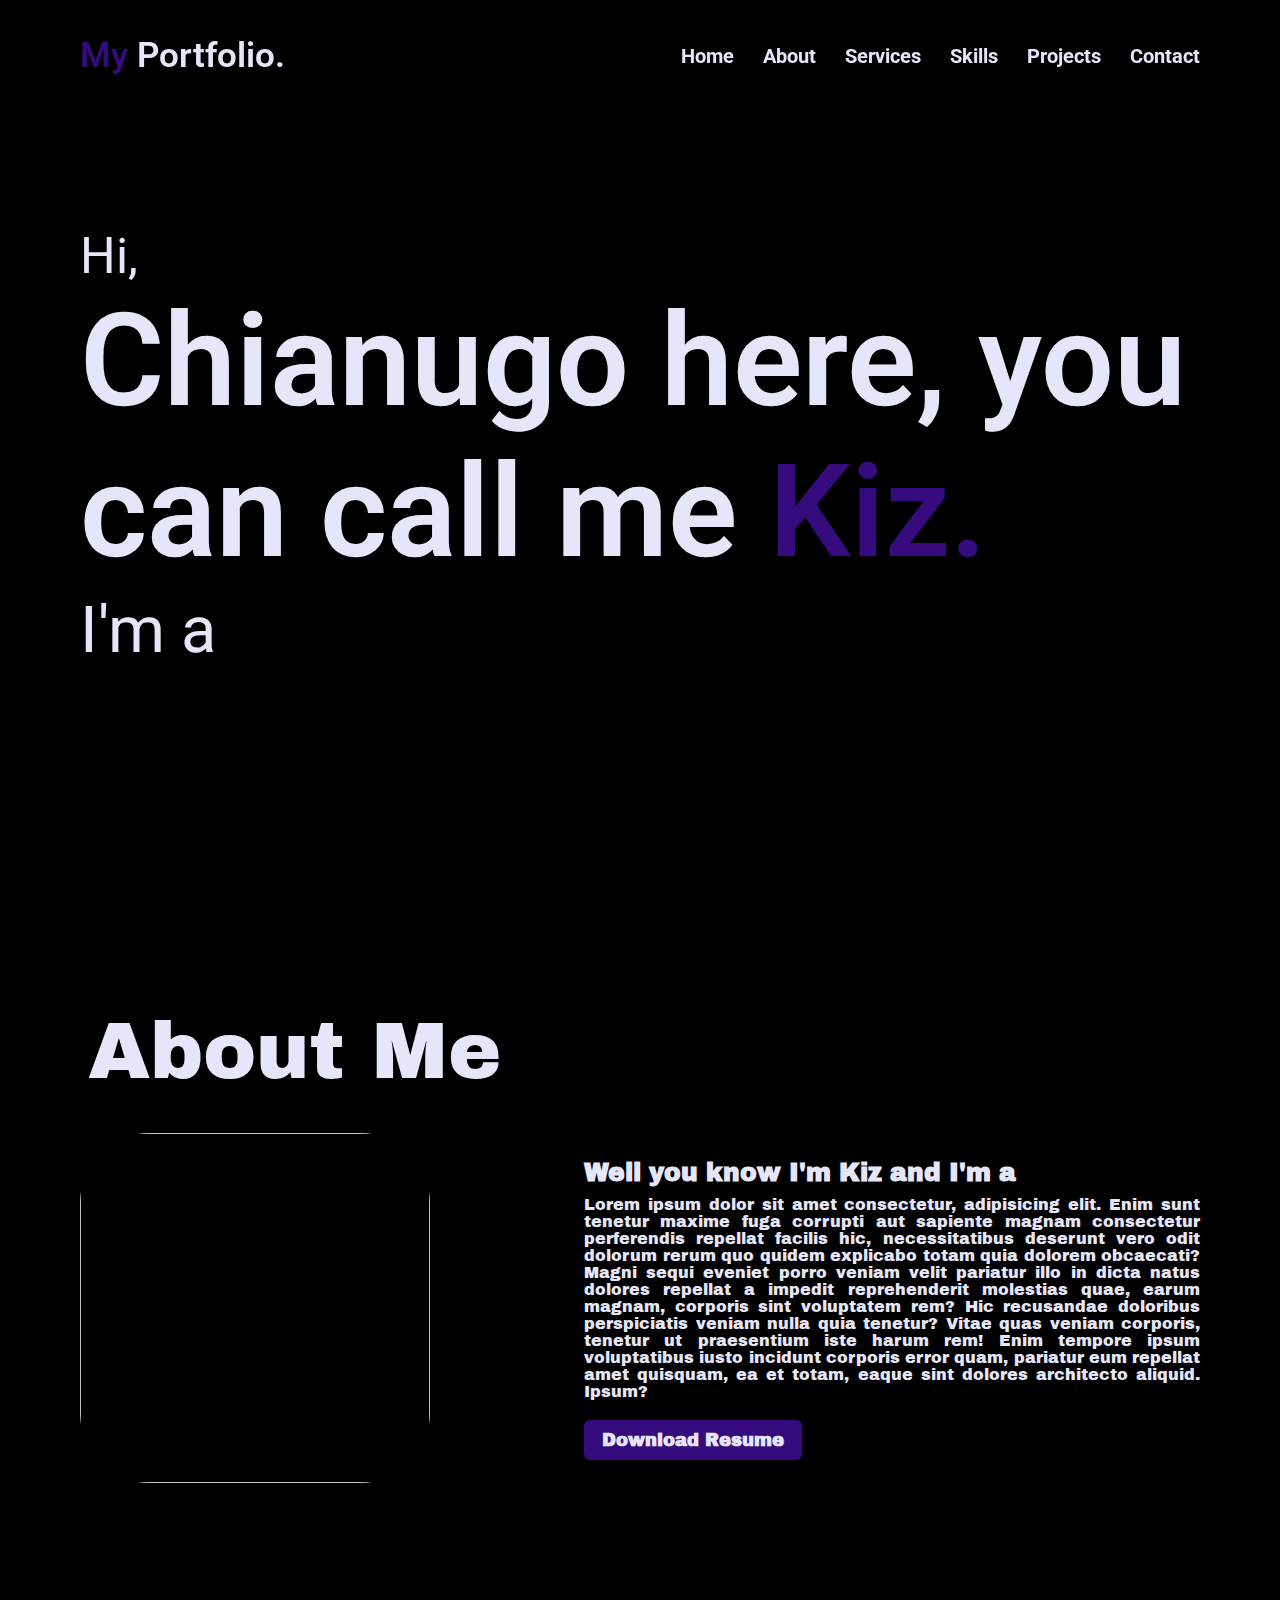
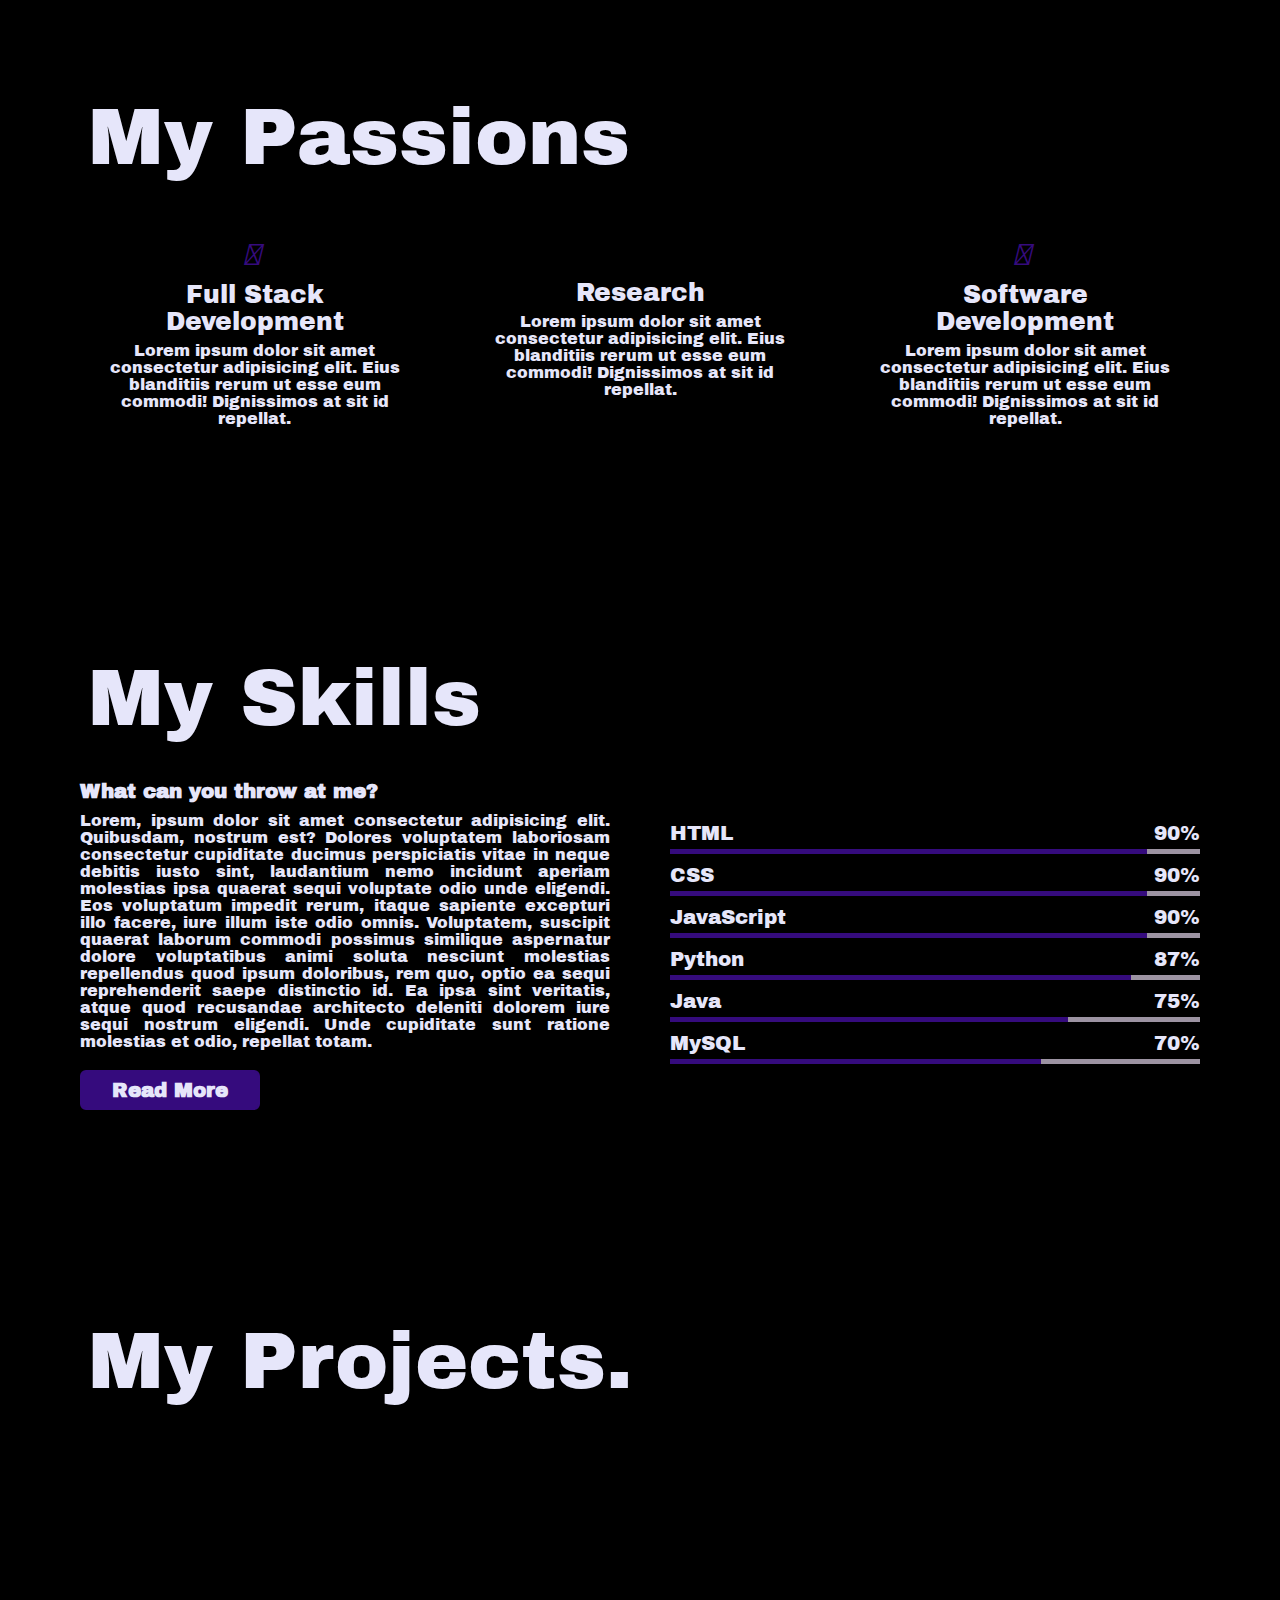
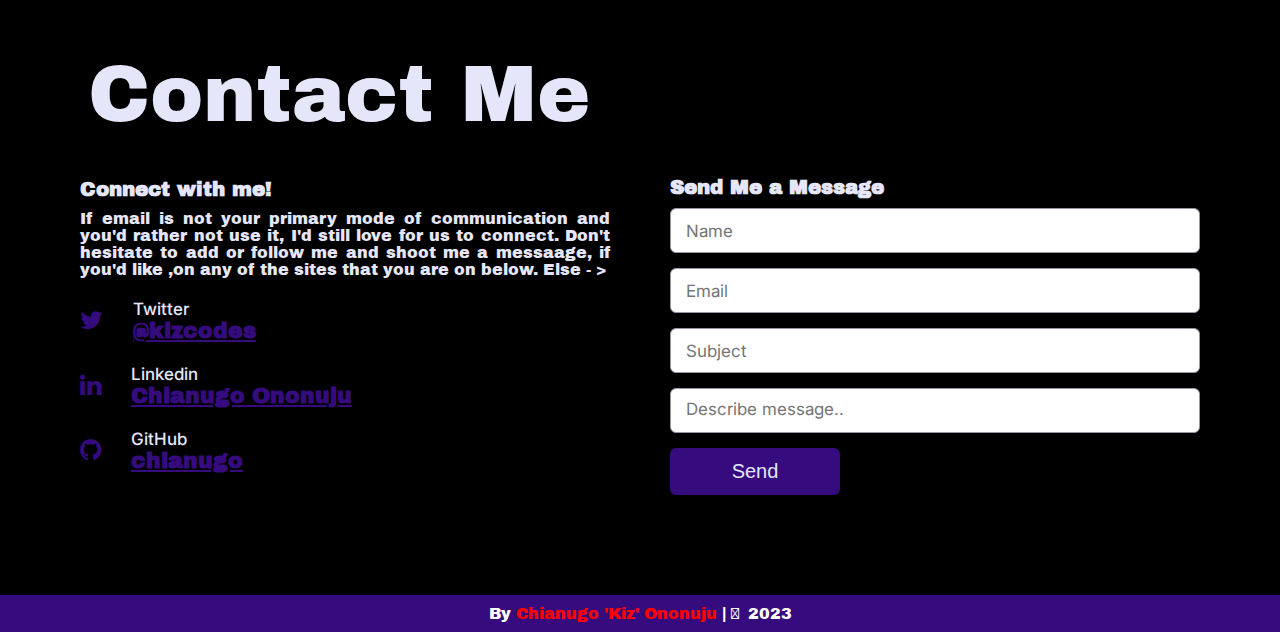
==== index.html @ e6f4af2a "added downloadabale resume functionality" ====
<!DOCTYPE html>
<html lang="en">
<head>
    <meta charset="UTF-8">
    <meta http-equiv="X-UA-Compatible" content="IE=edge">
    <meta name="viewport" content="width=device-width, initial-scale=1.0">
    <title>Chianugo's Portfolio</title>
    <link rel="stylesheet" href="styles.css">
    <script src="https://kit.fontawesome.com/ccc805f575.js" crossorigin="anonymous"></script>
    <script src="https://code.jquery.com/jquery-3.5.1.min.js"></script>
    <script src="https://cdnjs.cloudflare.com/ajax/libs/typed.js/2.0.12/typed.min.js"></script>
    <script src="https://cdnjs.cloudflare.com/ajax/libs/waypoints/4.0.1/jquery.waypoints.min.js" integrity="sha512-CEiA+78TpP9KAIPzqBvxUv8hy41jyI3f2uHi7DGp/Y/Ka973qgSdybNegWFciqh6GrN2UePx2KkflnQUbUhNIA==" crossorigin="anonymous" referrerpolicy="no-referrer"></script>
    <script src="https://cdnjs.cloudflare.com/ajax/libs/OwlCarousel2/2.3.4/owl.carousel.min.js" integrity="sha512-bPs7Ae6pVvhOSiIcyUClR7/q2OAsRiovw4vAkX+zJbw3ShAeeqezq50RIIcIURq7Oa20rW2n2q+fyXBNcU9lrw==" crossorigin="anonymous" referrerpolicy="no-referrer"></script>
    <link rel="stylesheet" href="https://cdnjs.cloudflare.com/ajax/libs/font-awesome/4.7.0/css/font-awesome.min.css">
    <link rel="stylesheet" href="https://cdnjs.cloudflare.com/ajax/libs/OwlCarousel2/2.3.4/assets/owl.carousel.min.css" integrity="sha512-tS3S5qG0BlhnQROyJXvNjeEM4UpMXHrQfTGmbQ1gKmelCxlSEBUaxhRBj/EFTzpbP4RVSrpEikbmdJobCvhE3g==" crossorigin="anonymous" referrerpolicy="no-referrer" />
</head>
<body>
    <div class="scroll-up-btn">
        <i class="fas fa-angle-up"></i>
    </div>
    <nav class="navbar">
        <div class="max-width">
            <div class="logo"><a href="#"><span>My</span> Portfolio.</a></div>
            <ul class="menu">
                <li><a href="#home" class="menu-btn">Home</a></li>
                <li><a href="#about" class="menu-btn">About</a></li>
                <li><a href="#services" class="menu-btn">Services</a></li>
                <li><a href="#skills" class="menu-btn">Skills</a></li>
                <li><a href="#projects" class="menu-btn">Projects</a></li>
                <li><a href="#contact" class="menu-btn">Contact</a></li>
            </ul>
            <div class="menu-btn">
                <i class="fa-solid fa-bars"></i>
            </div>
        </div>
    </nav>

    <!-- Section: Home Page -->
    <section class="home" id="home">
        <div class="max-width">
            <div class="home-content">
                <div class="Text-1">Hi, </div>
                <div class="Text-2">Chianugo here, you can call me <span>Kiz.</span></div>
                <div class="Text-3">I'm a <span class="typing"></span></div>
                <div class="Text-4"><span class="typing-3"></span></div>
                <!-- <a href="#contact">Open to Work!</a> -->
            </div>
        </div>
    </section>

    <!-- Section: About  -->
    <section class="about" id="about">
        <div class="max-width">
            <h2 class="title">About Me</h2>
            <div class="about-content">
                <div class="column left">
                    <img src="images/profile-6.png" alt="",>
                </div>
                <div class="column right">
                    <div class="text">Well you know I'm Kiz and I'm a <span class="typing-2"></span></div>
                    <p>Lorem ipsum dolor sit amet consectetur, adipisicing elit. Enim sunt tenetur maxime fuga corrupti aut sapiente magnam consectetur perferendis repellat facilis hic, necessitatibus deserunt vero odit dolorum rerum quo quidem explicabo totam quia dolorem obcaecati? Magni sequi eveniet porro veniam velit pariatur illo in dicta natus dolores repellat a impedit reprehenderit molestias quae, earum magnam, corporis sint voluptatem rem? Hic recusandae doloribus perspiciatis veniam nulla quia tenetur? Vitae quas veniam corporis, tenetur ut praesentium iste harum rem! Enim tempore ipsum voluptatibus iusto incidunt corporis error quam, pariatur eum repellat amet quisquam, ea et totam, eaque sint dolores architecto aliquid. Ipsum?</p>
                    <a href="documents/chianugo-ononuju-resume.pdf">Download Resume</a>
                </div>
            </div>
        </div>
    </section>

    <!-- Section: Services  -->
    <section class="services" id="services">
        <div class="max-width">
            <h2 class="title">My Passions</h2>
            <div class="services-content">
               <div class="card">
                <div class="box">
                    <i class="fas fa-paint-brush"></i>
                    <div class="text">Full Stack Development</div>
                    <p>Lorem ipsum dolor sit amet consectetur adipisicing elit. Eius blanditiis rerum ut esse eum commodi! Dignissimos at sit id repellat.</p> 
                </div>
               </div>

               <div class="card">
                <div class="box">
                    <i class="fas fa-chart-line"></i>
                    <div class="text">Research</div>
                    <p>Lorem ipsum dolor sit amet consectetur adipisicing elit. Eius blanditiis rerum ut esse eum commodi! Dignissimos at sit id repellat.</p> 
                </div>
               </div>

               <div class="card">
                <div class="box">
                    <i class="fas fa-code"></i>
                    <div class="text">Software Development</div>
                    <p>Lorem ipsum dolor sit amet consectetur adipisicing elit. Eius blanditiis rerum ut esse eum commodi! Dignissimos at sit id repellat.</p> 
                </div>
               </div>

            </div>
        </div>
    </section>

    <!-- Section: Skills  -->
    <section class="skills" id="skills">
        <div class="max-width">
            <h2 class="title">My Skills</h2>
            <div class="skills-content">
                <div class="column left">
                    <div class="text">What can you throw at me?</div>
                    <p>Lorem, ipsum dolor sit amet consectetur adipisicing elit. Quibusdam, nostrum est? Dolores voluptatem laboriosam consectetur cupiditate ducimus perspiciatis vitae in neque debitis iusto sint, laudantium nemo incidunt aperiam molestias ipsa quaerat sequi voluptate odio unde eligendi. Eos voluptatum impedit rerum, itaque sapiente excepturi illo facere, iure illum iste odio omnis. Voluptatem, suscipit quaerat laborum commodi possimus similique aspernatur dolore voluptatibus animi soluta nesciunt molestias repellendus quod ipsum doloribus, rem quo, optio ea sequi reprehenderit saepe distinctio id. Ea ipsa sint veritatis, atque quod recusandae architecto deleniti dolorem iure sequi nostrum eligendi. Unde cupiditate sunt ratione molestias et odio, repellat totam.</p>
                    <a href="#">Read More</a>
                </div>
                <div class="column right">
                    <div class="bars">
                        <div class="info">
                            <span>HTML</span>
                            <span>90%</span>
                        </div>
                        <div class="line html"></div>
                        <div class="info">
                            <span>CSS</span>
                            <span>90%</span>
                        </div>
                        <div class="line css"></div>
                        <div class="info">
                            <span>JavaScript</span>
                            <span>90%</span>
                        </div>
                        <div class="line js"></div>
                        <div class="info">
                            <span>Python</span>
                            <span>87%</span>
                        </div>
                        <div class="line python"></div>
                        <div class="info">
                            <span>Java</span>
                            <span>75%</span>
                        </div>
                        <div class="line java"></div>
                        <div class="info">
                            <span>MySQL</span>
                            <span>70%</span>
                        </div>
                        <div class="line sql"></div>
                    </div>
                </div>
            </div>
        </div>
    </section>

    <!-- Section: Projects -->
    <section class="projects" id="projects">
        <div class="max-width">
            <h2 class="title">My Projects.</h2>
            <div class="carousel owl-carousel">
                <div class="card">
                    <div class="box">
                        <img src="images/profile-2.jpg" alt="">
                        <div class="text">My Nigerian Name</div>
                        <p>Lorem ipsum dolor sit amet consectetur adipisicing elit. Impedit recusandae inventore necessitatibus unde aperiam commodi.</p>
                    </div>
                </div>
                <div class="card">
                    <div class="box">
                        <img src="images/profile-3.jpg" alt="">
                        <div class="text">My Nigerian Name</div>
                        <p>Lorem ipsum dolor sit amet consectetur adipisicing elit. Impedit recusandae inventore necessitatibus unde aperiam commodi.</p>
                    </div>
                </div>
                <div class="card">
                    <div class="box">
                        <img src="images/profile-4.jpg" alt="">
                        <div class="text">My Nigerian Name</div>
                        <p>Lorem ipsum dolor sit amet consectetur adipisicing elit. Impedit recusandae inventore necessitatibus unde aperiam commodi.</p>
                    </div>
                </div>
                <div class="card">
                    <div class="box">
                        <img src="images/profile-5.jpg" alt="">
                        <div class="text">My Nigerian Name</div>
                        <p>Lorem ipsum dolor sit amet consectetur adipisicing elit. Impedit recusandae inventore necessitatibus unde aperiam commodi.</p>
                    </div>
                </div>
                <div class="card">
                    <div class="box">
                        <img src="images/profile-6.jpg" alt="">
                        <div class="text">My Nigerian Name</div>
                        <p>Lorem ipsum dolor sit amet consectetur adipisicing elit. Impedit recusandae inventore necessitatibus unde aperiam commodi.</p>
                    </div>
                </div>
            </div>
        </div>
    </section>

    <!-- Section: Contact -->
    <section class="contact" id="contact">
        <div class="max-width">
            <h2 class="title">Contact Me</h2>
            <div class="contact-content">
                <div class="column left">
                    <div class="text">Connect with me!</div>
                    <p>If email is not your primary mode of communication and you'd rather not use it, I'd still love for us to connect. Don't hesitate to add or follow me and shoot me a messaage, if you'd like ,on any of the sites that you are on below. Else - &gt</p>
                    <div class="icons">
                        <div class="row">
                            <a href="https://twitter.com/kizcodes"><i class="fa fa-twitter"></i></a>
                            <div class="info">
                                <div class="head">Twitter</div>
                                <div class="sub-title"><a href="https://twitter.com/kizcodes">@kizcodes</a></div>
                            </div>
                        </div>
                        <div class="row">
                            <a href="https://www.linkedin.com/in/chianugoononuju/"><i class="fa fa-linkedin"></i></a>
                            <div class="info">
                                <div class="head">Linkedin</div>
                                <div class="sub-title"><a href="https://www.linkedin.com/in/chianugoononuju/">Chianugo Ononuju</a></div>
                            </div>
                        </div>
                        <div class="row">
                            <a href="https://github.com/chianugo"><i class="fa fa-github"></i></a>
                            <div class="info">
                                <div class="head">GitHub</div>
                                <div class="sub-title"><a href="https://github.com/chianugo">chianugo</a> </div>
                            </div>
                        </div>
                    </div>
                </div>
                <div class="column right">
                    <div class="text">Send Me a Message</div>
                    <form action="https://formsubmit.co/chianugononuju@gmail.com" method="POST">
                        <input type="hidden" name="_next" value="https://chianugo.com/pages/thankyou.html">
                        <input type="hidden" name="_subject" value="JOB EMAIL FROM SITE!!!">
                        <div class="fields">
                            <div class="field name">
                                <input type="text" placeholder="Name" required>
                            </div>
                            <div class="field email">
                                <input type="email" placeholder="Email" required>
                            </div>
                            <div class="field">
                                <input type="text" placeholder="Subject" required>
                            </div>
                            <div class="field textarea">
                                <textarea cols="30" rows="10" placeholder="Describe message.. " required></textarea>
                            </div>
                            <div class="button">
                                <button type="submit">Send</button>
                            </div>
                        </div>
                    </form>
                </div>
            </div>
        </div>
    </section>

    <!-- Section: Footer -->
    <footer>
        <span> By <a href="https://www.linkedin.com/in/chianugoononuju/">Chianugo 'Kiz' Ononuju</a> | <span class="far fa-copyright"></span> 2023</span>
    </footer>

    <script src="script.js"></script>

</body>
</html>
---- styles.css ----
@import url('https://fonts.googleapis.com/css2?family=Inter:wght@400;500;600;900&family=Poppins&family=Roboto:wght@400;500;900&display=swap');
@import url('https://fonts.googleapis.com/css2?family=Archivo+Black&family=Inter:wght@400;500;600;900&family=Poppins&family=Roboto:wght@400;500;900&family=Urbanist:wght@400;600;900&display=swap');

*{
    margin: 0;
    padding: 0;
    box-sizing: border-box;
    text-decoration: none;
}

html{
    scroll-behavior: smooth;
}

.max-width {
    max-width: 1300px;
    padding: 0 80px;
    margin: auto;
}


/* Navigation Bar Styling */
.navbar{
    position: fixed;
    width: 100%;
    padding: 35px 0;
    font-family: 'Roboto', 'sans-serif';
    transition: all 0.3s ease;
    z-index: 999;
}

.navbar.sticky{
    padding: 18px 0;
    background: #350b7d;

}

.navbar .max-width{
    display: flex;
    align-items: center;
    justify-content: space-between;
}

.navbar .menu li a {
    display: block;
    color: #e6e6fa;
    font-size: 20px;
    font-weight: bold;
    margin-left: 25px;
    transition: transform .2s ease;
}

.navbar .menu li a:hover{
    color: #350b7d;
    transform: scale(1.5);
}
.navbar .menu li {
    list-style: none;
    display: inline-block;
}
.navbar .logo a {
    color: #e6e6fa;
    font-size: 35px;
    font-weight: 600;
}

.navbar .logo a span{
    color: #350b7d;
    transition: all 0.3s ease;
}

.navbar.sticky .logo a span{
    color: #e6e6fa;
}

.navbar.sticky .menu li a:hover{
    color: #e6e6fa;
}

/* Menu Button Styling */
.menu-btn{
    color: #e6e6fa;
    font-size: 35px;
    cursor: pointer;
    display: none;
}

/* Scroll Button Styling */
.scroll-up-btn{
    position: fixed;
    height: 45px;
    width: 42px;
    background: #350b7d;
    right: 30px;
    bottom: 10px;
    text-align: center;
    line-height: 45px;
    color: #e6e6fa;
    z-index: 999;
    font-size: 30px;
    border-radius: 30px;
    border-style: solid black;
    cursor: pointer;
    opacity: 0;
    pointer-events: none;
    transition: all 0.3s ease;
}

.scroll-up-btn.show{
    opacity: 1;
    pointer-events: auto;
    bottom: 30px;
}

/* Home Page Styling */
.home {
    display: flex;
    background: url("images/banner.jpg") no-repeat center;
    /* background: radial-gradient(#350253, #260539, #100110 );
    position: relative;
    animation: change 3s ease-in-out infinite; */
    height: 100vh;
    background-size: cover;
    background-attachment: fixed;
    min-height: 500px;
    color: #e6e6fa;
    font-family: 'Roboto', 'sans-serif';
}

.home .max-width{
    margin: auto 0 auto 40px;
}

.home .home-content .Text-1{
    font-size: 50px;
}

.home .home-content .Text-2{
    font-size: 129px;
    font-weight: 600;
    /* margin-left: -3px; */
}

.home .home-content .Text-2 span{
    color:#350b7d;
    transition: all 0.3s ease;
}

.home .home-content .Text-2 span:hover{
    transform: scale(1.3);
    text-decoration: underline;
}

.home .home-content .Text-3{
    font-size: 65px;
    margin: 5px 0;
}

.home .home-content .Text-4{
    font-size: 37px;
    font-weight: 500;
    margin: 5px 0;
    color: #350b7d;
}

.home .home-content .Text-3 span{
    color: #350b7d;
    font-weight: 500;
}

.home .home-content a{
    display: inline-block;
    background: #350b7d;
    color: #e6e6fa;
    font-size: 25px;
    padding: 12px 36px;
    margin-top: 20px;
    border-radius: 6px;
    border: 2px solid #350b7d;
    transition: all 0.3s ease;
}

.home .home-content a:hover{
    background: none;
    color: #350b7d; 
    transform: scale(1.1);
}

/* Similar Content Styling */
.about, .services, .skills, .projects, .contact, footer{
    /* font-family: 'Inter', 'sans-serif';  */
    font-family: 'Archivo Black', 'sans-serif'; 
    color: #e6e6fa;
}

.about .about-content,
.services .services-content,
.skills .skills-content,
.contact .contact-content{
    display: flex;
    flex-wrap: wrap;
    align-items: center;
    justify-content: space-between;
}

section{
    padding: 100px 0;
    /* background: #e6e6fa; */
    background: black;
}

section .title{
    position: relative;
    display: inline-block;
    /* remember to left align */
    text-align: left; 
    font-size: 80px;
    font-weight: 500;
    margin-bottom: 30px;
    /* padding-bottom: 20px; */
    padding: 0.5rem;
    width: 100%;
    font-family: 'Archivo Black', 'sans-serif';
    max-width: fit-content!important;
}
*::before, *::after{
    margin: 0;
    padding: 0;
    box-sizing: border-box;
}
section .title::before{
    content: "";
    position: absolute;
    width: 0;
    height: 3px;
    bottom: 0;
    left: 0;
    /* transform: translateX(-50%); */
    background:#e6e6fa;
    transition: width 0.35s ease-out;
}

section .title:hover::before{
    width: 100%;
}

/* section .title::after{
    position: absolute;
    bottom: -12px;
    left: 50%;
    padding: 5px;
    transform: translateX(-50%);
    background: #e6e6fa;
    font-size: 20px;
    color: #e6e6fa;
} */

/* About Section Styling */
.about .title::after{
    /* content: "Who is Kiz?"; */
    content: '';
}

.about .about-content .left{
    width: 45%;
}

.about .about-content .left img{
    height: 350px;
    width: 350px;
    object-fit: cover;
    border-radius: 20%;
}

.about .about-content .right{
    width: 55%;
}

.about .about-content .right .text{
    font-size: 25px;
    font-weight: 600;
    margin-bottom: 10px;
}

.about .about-content .right .text span{
    color: #350b7d;
}

.about .about-content .right p{
    text-align: justify;    
}

.about .about-content .right a{
    display: inline-block;
    background: #350b7d;
    color: #e6e6fa;
    font-size: 18px;
    padding: 8px 16px;
    margin-top: 20px;
    border-radius: 6px;
    border: 2px solid #350b7d;
    font-weight: 600;
    transition: all 0.3s ease;   
}

.about .about-content .right a:hover{
    color: #350b7d;
    background: none;
    transform: scale(1.1);
}

/* Services Section Styling */
.services, .projects{
    background-color: black;
    color: #e6e6fa;
}

.services .title::before,
.projects .title::before{
    background: #e6e6fa;
}

.services .title::after,
.projects .title::after{
    content: '';
    /* background-color: black; */
    background-color: #e6e6fa;
}

.services .services-content .card{
    width: calc(33% - 20px);
    /* background: #222; */
    text-align: center;
    border-radius: 6px;
    padding: 20px 25px;
    cursor: pointer;
    transition: all 0.3s ease;
}

.services .services-content .card:hover{
    background: #350b7d;
}

.services .services-content .card i{
    font-size: 30px;
    color: #350b7d;
    margin-bottom: 10px;
    transition: color 0.3s ease;

}

.services .services-content .card:hover i{
    color: #e6e6fa;
}

.services .services-content .card .box{
    transition: all 0.3s ease;
}

.services .services-content .card:hover .box{
    transform: scale(1.05);
}

.services .services-content .card .text{
    font-size: 25px;
    font-weight: 500;
    margin: 10px 0 7px 0;
}

/* Skills Section Styling */
.skills .title::after{
    content: "";
}

.skills .skills-content .column{
    width: calc(50% - 30px);
}

.skills .skills-content .left .text{
    font-size: 20px;
    font-weight: 600;
    margin-bottom: 10px;
}

.skills .skills-content .left p{
    text-align: justify;
}

.skills .skills-content .left a{
    display: inline-block;
    background: #350b7d;
    color: #e6e6fa;
    font-size: 20px;
    padding: 7px 30px;
    margin-top: 20px;
    border-radius: 6px;
    border: 2px solid #350b7d;
    font-weight: 600;
    transition: all 0.3s ease;   
}

.skills .skills-content .left a:hover{
    color: #350b7d;
    background: none;
    transform: scale(1.1);
}

.skills .skills-content .right .bars{
    margin-bottom: 15px;
}

.skills .skills-content .right .info{
    display: flex;
    align-items: center;
    /* justify-content: space-around; */
    justify-content: space-between;
    margin-bottom: 5px;
    margin-top: 10px;
    font-size: 20px;
    font-weight: 500;
}

.skills .skills-content .right .span{
    font-size: 18px;
    font-weight: 500;
}

.skills .skills-content .right .line{
    height: 5px;
    width: 100%;
    background: #9c93a2;
    position: relative ;
}

.skills .skills-content .right .line::before{
    content: "";
    position: absolute;
    height: 100%;
    top: 0;
    left: 0;
    background: #350b7d;
}

.skills-content .right .html::before{
    width: 90%;
}
.skills-content .right .css::before{
    width: 90%;
}
.skills-content .right .js::before{
    width: 90%;
}
.skills-content .right .python::before{
    width: 87%;
}
.skills-content .right .java::before{
    width: 75%;
}
.skills-content .right .sql::before{
    width: 70%;
}

/* Projects Section Styling */
.projects .title::after{
    content: "";
}

.projects .carousel .card{
    /* border-style: 10px solid #350b7d; */
    background: black;
    /* background: #222;  */
    border-radius: 6px;
    padding: 25px 35px;
    text-align: center; 
    transition: all 0.3s ease;
}

.projects .carousel .card:hover{
    background: #350b7d;
}

.projects .carousel .card .box{
    display: flex;
    flex-direction: column;
    align-items: center;
    justify-content: center;
    transition: all 0.3s ease;
    /* width: calc(100% -20px); */
}

.projects .carousel .card:hover .box{
    transform: scale(1.05);
}

.projects .carousel .card .text{
    font-size: 20px;
    font-weight: 500;
    margin: 10px 0 7px 0;
}

.projects .carousel .card img{
    height: 150px;
    width: 150px;
    object-fit: cover;
    border-radius: 50%;
    /* border-style: 5px solid #350b7d; */
    border-style: 5px solid #350b7d;
    transition: all 0.3s ease;
}

.projects .carousel .card:hover img{
    border-color: #e6e6fa;
}

.owl-dots{
    text-align: center;
    margin-top: 20px;
}

.owl-dot{
    height: 20px;
    width: 20px;
    margin: 0 5px;
    outline: none!important;
    border-radius: 50%;
    border: 2px solid #350b7d!important;
    transition: all 0.3s ease;
}

.owl-dot.active{
    width: 50px;
    border-radius: 18px;
}

.owl-dot.active,
.owl-dot:hover{
    background: #350b7d!important;
}

/* Contact Section Styling */
.contact .title::after{
    content: "";
}

.contact .contact-content .column{
    width: calc(50% - 30px);
}

.contact .contact-content .text{
    font-size: 20px;
    font-weight: 600;
    margin-bottom: 10px;
}

.contact .contact-content .left p{
    text-align: justify;
}

.contact .contact-content .left .icons{
    margin: 10px 0;
}

.contact .contact-content .row{
    display: flex;
    height: 65px;
    align-items: center;
}

.contact .contact-content .row .info{
    margin-left: 30px;
}

.contact .contact-content .row i{
    font-size: 25px;
    color: #350b7d;
}

.contact .contact-content .info .head{
    font-weight: 500;
    font-size: 17px;
    font-family: 'Inter', sans-serif;
}

.contact .contact-content .info .sub-title a{
    /* color:#706a74; */
    font-weight: 700;
    font-size: 22px;
    color: #350b7d;
    text-decoration: underline;
}

.contact .right form .fields{
    display: block;
    /* display: flex; */
}

.contact .right form .field,
.contact .right form .fields .field{
    width: 100%;
    height: 45px;
    margin-bottom: 15px;
}

.contact .right form .textarea{
    height: 80px;
    width: 100%;
}  

.contact .right form .name{
    margin-right: 10px;
}

.contact .right form .email{
    margin-right: 10px;
}

.contact .right form .field input,
.contact .right form .textarea textarea{
    height: 100%;
    width: 100%;
    border: 1px solid #9c93a2;
    border-radius: 6px;
    outline: none;
    padding: 0 15px;
    font-family: 'Inter', sans-serif;
    font-size: 17px;
}

.contact .right form .textarea textarea{
    padding-top: 10px;
    resize: none;
}

.contact .right form .button{
    height: 47px;
    width: 170px;
}

.contact .right form .button button{
    width: 100%;
    height: 100%;
    border: 2px solid #350b7d;
    background: #350b7d;
    color: #e6e6fa;
    font-size: 20px;
    font-weight: 500;
    border-radius: 6px;
    cursor: pointer;
    transition: all 0.3s ease;
}

.contact .right form .button button:hover{
    color: #350b7d;
    background: none;
    transform: scale(1.05);
}

/* Footer Section Styling */
footer{
    background: #350b7d;
    padding: 10px 13px;
    color: white;
    text-align: center;
}

footer span a{
    color: red;
    text-decoration: none;
}

footer span a:hover{
    text-decoration: underline;
}

/* Responsive Media Query */
@media (max-width: 1300px){
    .home .max-width{
         margin-left: 0px;
    }
}

@media (max-width: 1050px){
    .about .about-content .left img{
        height: 350px;
        width: 350px;
       
    }
}

@media (max-width: 1010px){
    
    .navbar .menu{
        position: fixed;
        height: 100vh;
        width: 100%;
        left: -100%;
        top : 0;
        background: black;
        text-align: center;
        padding-top: 80px;
        transition: all 0.3s ease;
    }

    .navbar .menu.active{
        left: 0;
    }

    .navbar .menu li{
        display: block;
    }
    .navbar .menu li a{
        display: inline-block;
        margin: 20px 0;
        font-size: 25px;
    }

    .menu-btn{
        display: block;
        z-index: 999;
    }

    .menu-btn i.active:before{
        content: "\f00d";
    }

    .home .home-content .Text-2{
        font-size: 70px;
    }
    
    .home .home-content .Text-3{
        font-size: 35px; 
    }

    .home .home-content .Text-4{
        font-size: 25px; 
    }

    .home .home-content a{
        font-size: 23px;
        padding: 10px 30px;
    }
    
    .max-width {
       max-width: 800px;
    }

    .about .about-content .column{
        width: 100%;
    }

    .about .about-content .left{
        display: flex;
        justify-content: center;
        margin: 0 auto 60px;
    }

    .about .about-content .right{
        flex: 100%;
        justify-content: center;
        margin: 0 auto 60px;
    }

    .services .services-content .card{
        width: calc(50% - 10px);
        margin-bottom: 20px;
    }

    .skills .skills-content .column,
    .contact .contact-content .column{
        margin-bottom: 35px;
    }
}

@media (max-width: 690px){
    .max-width {
        padding: 0 23px;
    }
    .home .home-content .Text-2{
        font-size: 60px;
    } 
    
    .home .home-content .Text-3{
        font-size: 32px;
    }

    .home .home-content a{
        font-size: 20px;
    }

    .services .services-content .card{
        width: 100%;
    }
}


@media (max-width: 500px){
    /* .max-width {
        padding: 0 23px;
    } */
    .home .home-content .Text-2{
        font-size: 50px;
    } 
    
    .home .home-content .Text-3{
        font-size: 27px;
    }
}

@keyframes change{
    0%{
        background-position: 0 50%;
    }

    50%{
        background-position: 100% 50%;
    }

    100%{
        background-position: 0 50%;
    }
}
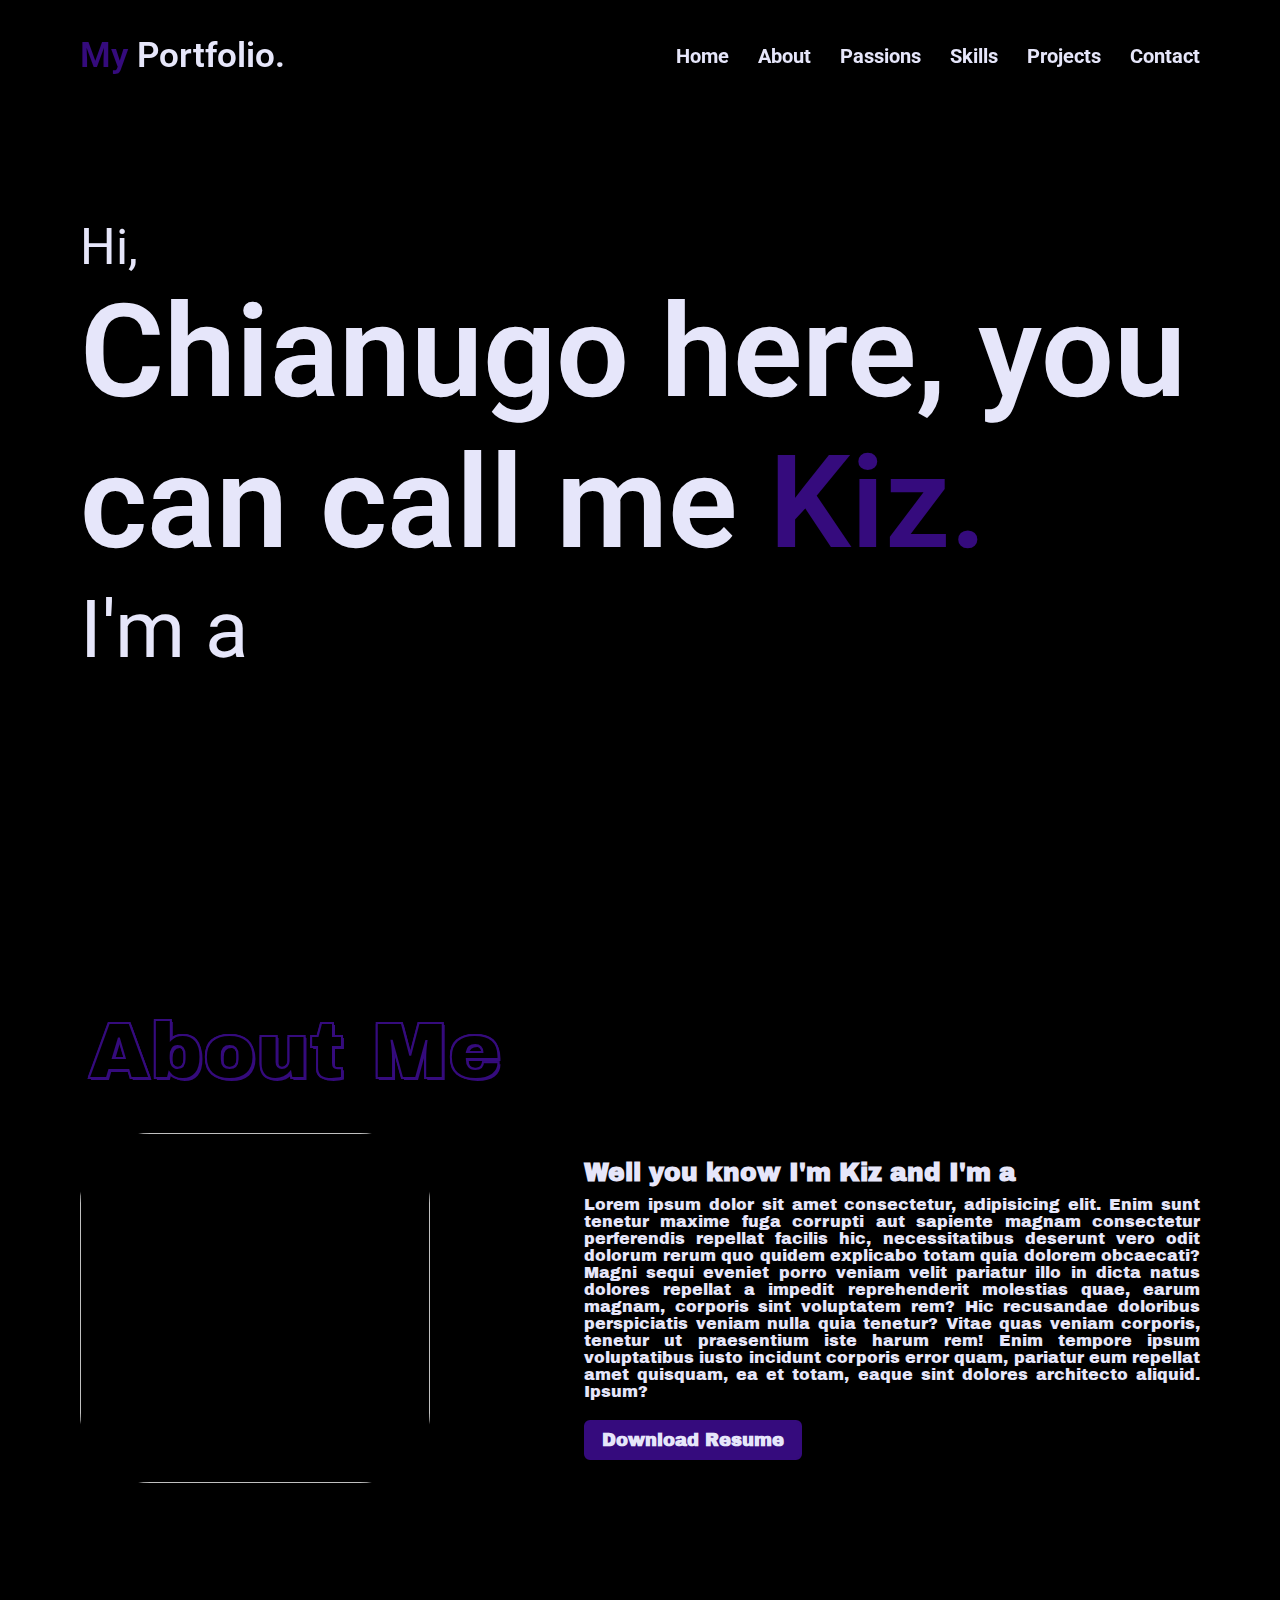
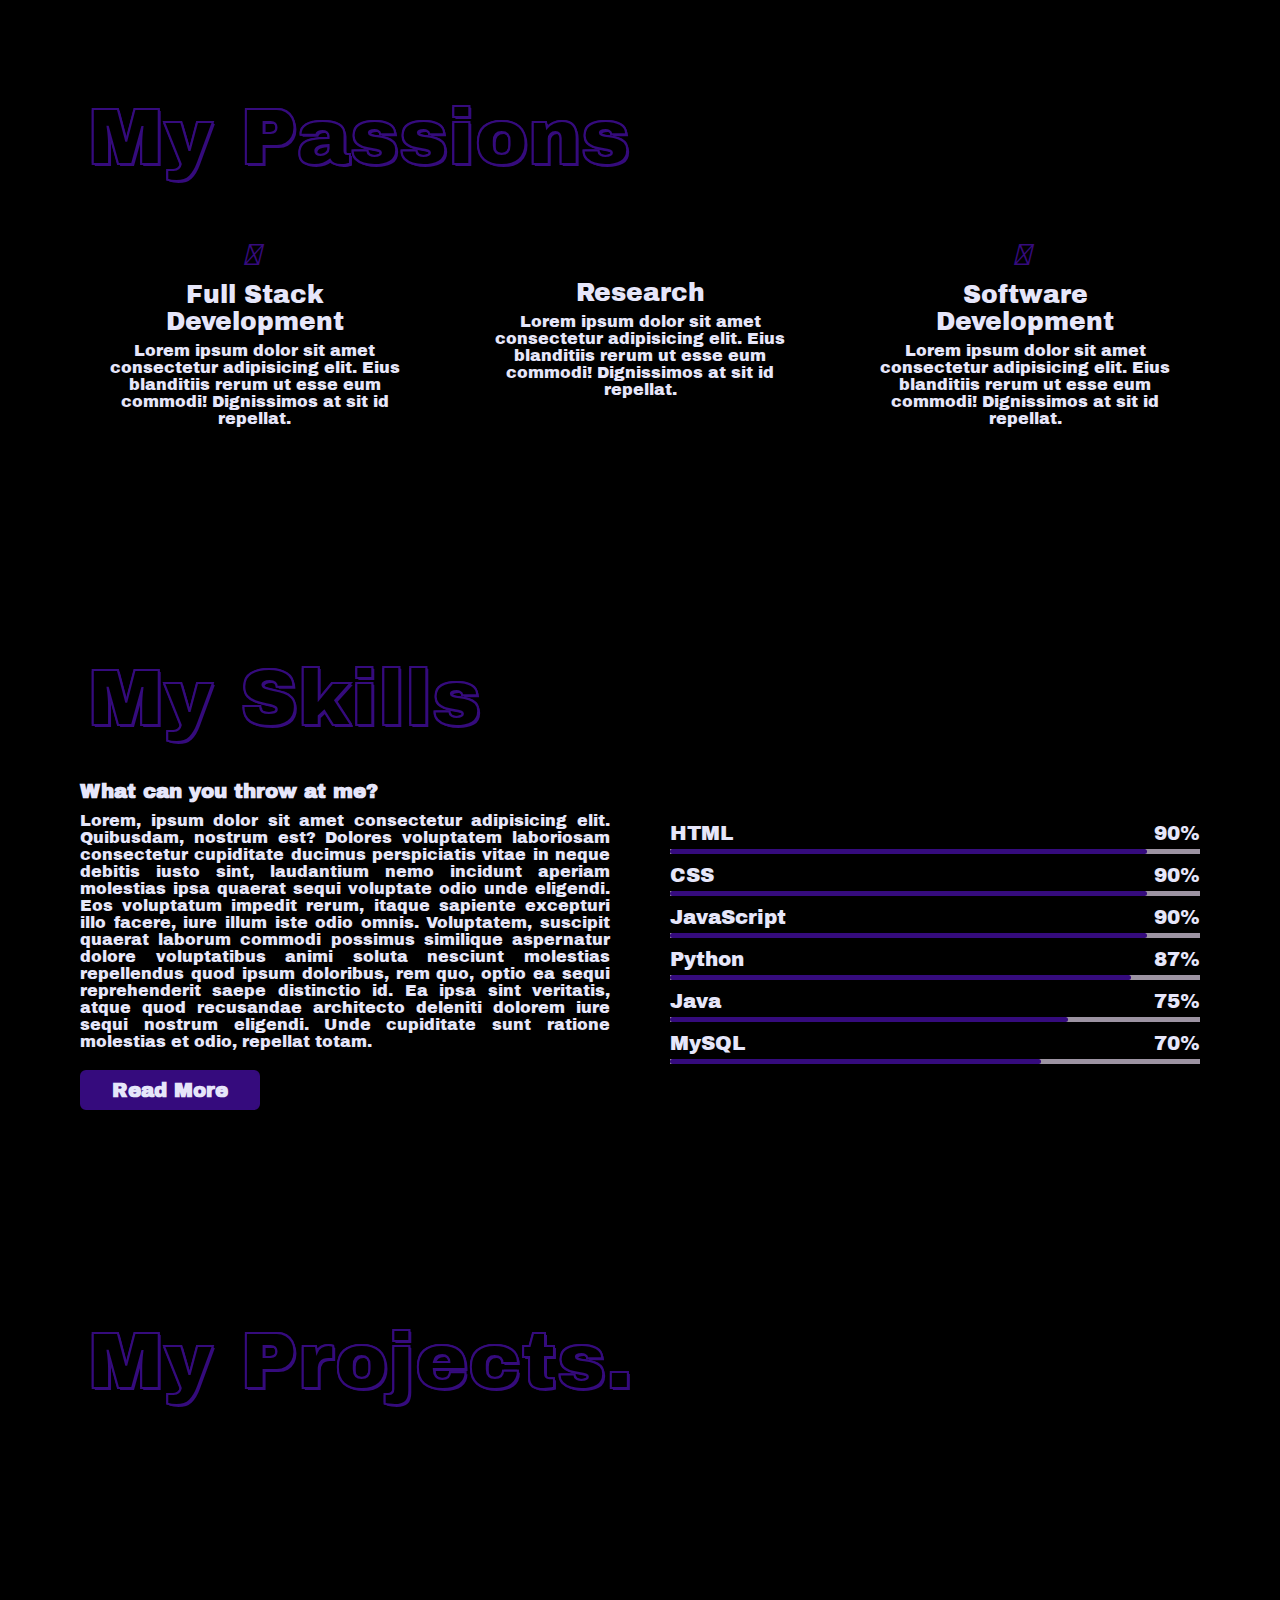
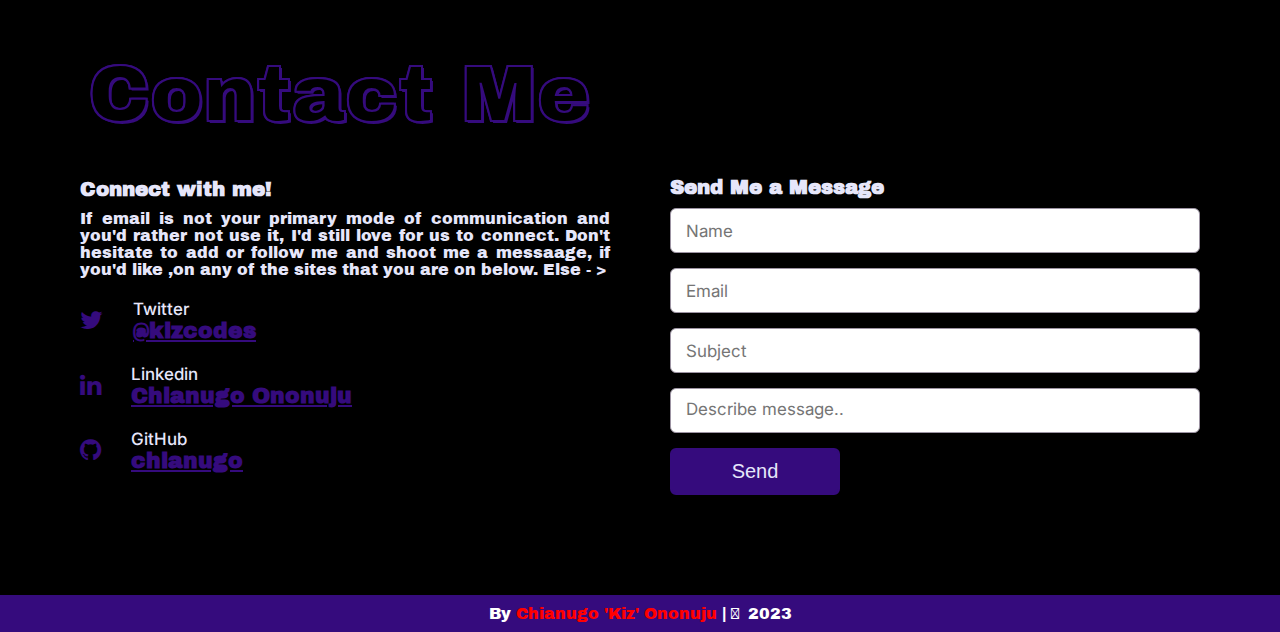
==== commit a017da10: "changed heading styling to add stroke, site 95% done" ====
--- a/index.html
+++ b/index.html
@@ -24,7 +24,7 @@
             <ul class="menu">
                 <li><a href="#home" class="menu-btn">Home</a></li>
                 <li><a href="#about" class="menu-btn">About</a></li>
-                <li><a href="#services" class="menu-btn">Services</a></li>
+                <li><a href="#services" class="menu-btn">Passions</a></li>
                 <li><a href="#skills" class="menu-btn">Skills</a></li>
                 <li><a href="#projects" class="menu-btn">Projects</a></li>
                 <li><a href="#contact" class="menu-btn">Contact</a></li>
@@ -161,28 +161,42 @@
                 <div class="card">
                     <div class="box">
                         <img src="images/profile-3.jpg" alt="">
-                        <div class="text">My Nigerian Name</div>
+                        <div class="text">Twitter Bot</div>
                         <p>Lorem ipsum dolor sit amet consectetur adipisicing elit. Impedit recusandae inventore necessitatibus unde aperiam commodi.</p>
                     </div>
                 </div>
                 <div class="card">
                     <div class="box">
                         <img src="images/profile-4.jpg" alt="">
-                        <div class="text">My Nigerian Name</div>
+                        <div class="text">THICC Lab</div>
                         <p>Lorem ipsum dolor sit amet consectetur adipisicing elit. Impedit recusandae inventore necessitatibus unde aperiam commodi.</p>
                     </div>
                 </div>
                 <div class="card">
                     <div class="box">
                         <img src="images/profile-5.jpg" alt="">
-                        <div class="text">My Nigerian Name</div>
+                        <div class="text">Web Scraper</div>
                         <p>Lorem ipsum dolor sit amet consectetur adipisicing elit. Impedit recusandae inventore necessitatibus unde aperiam commodi.</p>
                     </div>
                 </div>
                 <div class="card">
                     <div class="box">
                         <img src="images/profile-6.jpg" alt="">
-                        <div class="text">My Nigerian Name</div>
+                        <div class="text">PvP Chess</div>
+                        <p>Lorem ipsum dolor sit amet consectetur adipisicing elit. Impedit recusandae inventore necessitatibus unde aperiam commodi.</p>
+                    </div>
+                </div>
+                <div class="card">
+                    <div class="box">
+                        <img src="images/profile-6.jpg" alt="">
+                        <div class="text">Jeopardy</div>
+                        <p>Lorem ipsum dolor sit amet consectetur adipisicing elit. Impedit recusandae inventore necessitatibus unde aperiam commodi.</p>
+                    </div>
+                </div>
+                <div class="card">
+                    <div class="box">
+                        <img src="images/profile-6.jpg" alt="">
+                        <div class="text">Sorting Visualizer</div>
                         <p>Lorem ipsum dolor sit amet consectetur adipisicing elit. Impedit recusandae inventore necessitatibus unde aperiam commodi.</p>
                     </div>
                 </div>
--- a/styles.css
+++ b/styles.css
@@ -110,6 +110,9 @@
     opacity: 1;
     pointer-events: auto;
     bottom: 30px;
+    /* border-style: 5px solid white; */
+    /* -webkit-text-stroke-width: 1px;
+    -webkit-text-stroke-color: black; */
 }
 
 /* Home Page Styling */
@@ -152,8 +155,14 @@
 }
 
 .home .home-content .Text-3{
-    font-size: 65px;
+    font-size: 80px;
     margin: 5px 0;
+}
+
+.home .home-content .Text-3 span{
+    font-size: 80px;
+    margin: 5px 0;
+    font-stretch: ultra-expanded;
 }
 
 .home .home-content .Text-4{
@@ -210,6 +219,15 @@
 }
 
 section .title{
+    /* color: #e6e6fa; */
+    -webkit-text-stroke: 2px #350b7d;
+    -webkit-text-fill-color: black;
+    text-shadow:
+       2px 2px 0 #350b7d,
+     -1px -1px 0 #350b7d,  
+      1px -1px 0 #350b7d,
+      -1px 1px 0 #350b7d,
+       1px 1px 0 #350b7d; 
     position: relative;
     display: inline-block;
     /* remember to left align */
@@ -222,21 +240,38 @@
     width: 100%;
     font-family: 'Archivo Black', 'sans-serif';
     max-width: fit-content!important;
-}
+    transition: all 0.3s ease;
+}
+
+section .title:hover{
+    /* color: #350b7d; */
+    cursor: not-allowed;
+    -webkit-text-fill-color: #350b7d;
+    transform: scale(1.08);
+    text-shadow:
+       0px 0px 0 #350b7d,
+    0px 0px 0 #350b7d,  
+      0px 0px 0 #350b7d,
+      0px 0px 0 #350b7d,
+       0px 0px 0 #350b7d; 
+}
+
 *::before, *::after{
     margin: 0;
     padding: 0;
     box-sizing: border-box;
+    border-radius: 30px;
 }
 section .title::before{
     content: "";
     position: absolute;
     width: 0;
-    height: 3px;
+    height: 6px;
     bottom: 0;
     left: 0;
+    padding-top: 0.2rem;
     /* transform: translateX(-50%); */
-    background:#e6e6fa;
+    background:#350b7d;
     transition: width 0.35s ease-out;
 }
 
@@ -317,14 +352,14 @@
 
 .services .title::before,
 .projects .title::before{
-    background: #e6e6fa;
+    background: #350b7d;
 }
 
 .services .title::after,
 .projects .title::after{
     content: '';
     /* background-color: black; */
-    background-color: #e6e6fa;
+    background-color: #350b7d;
 }
 
 .services .services-content .card{
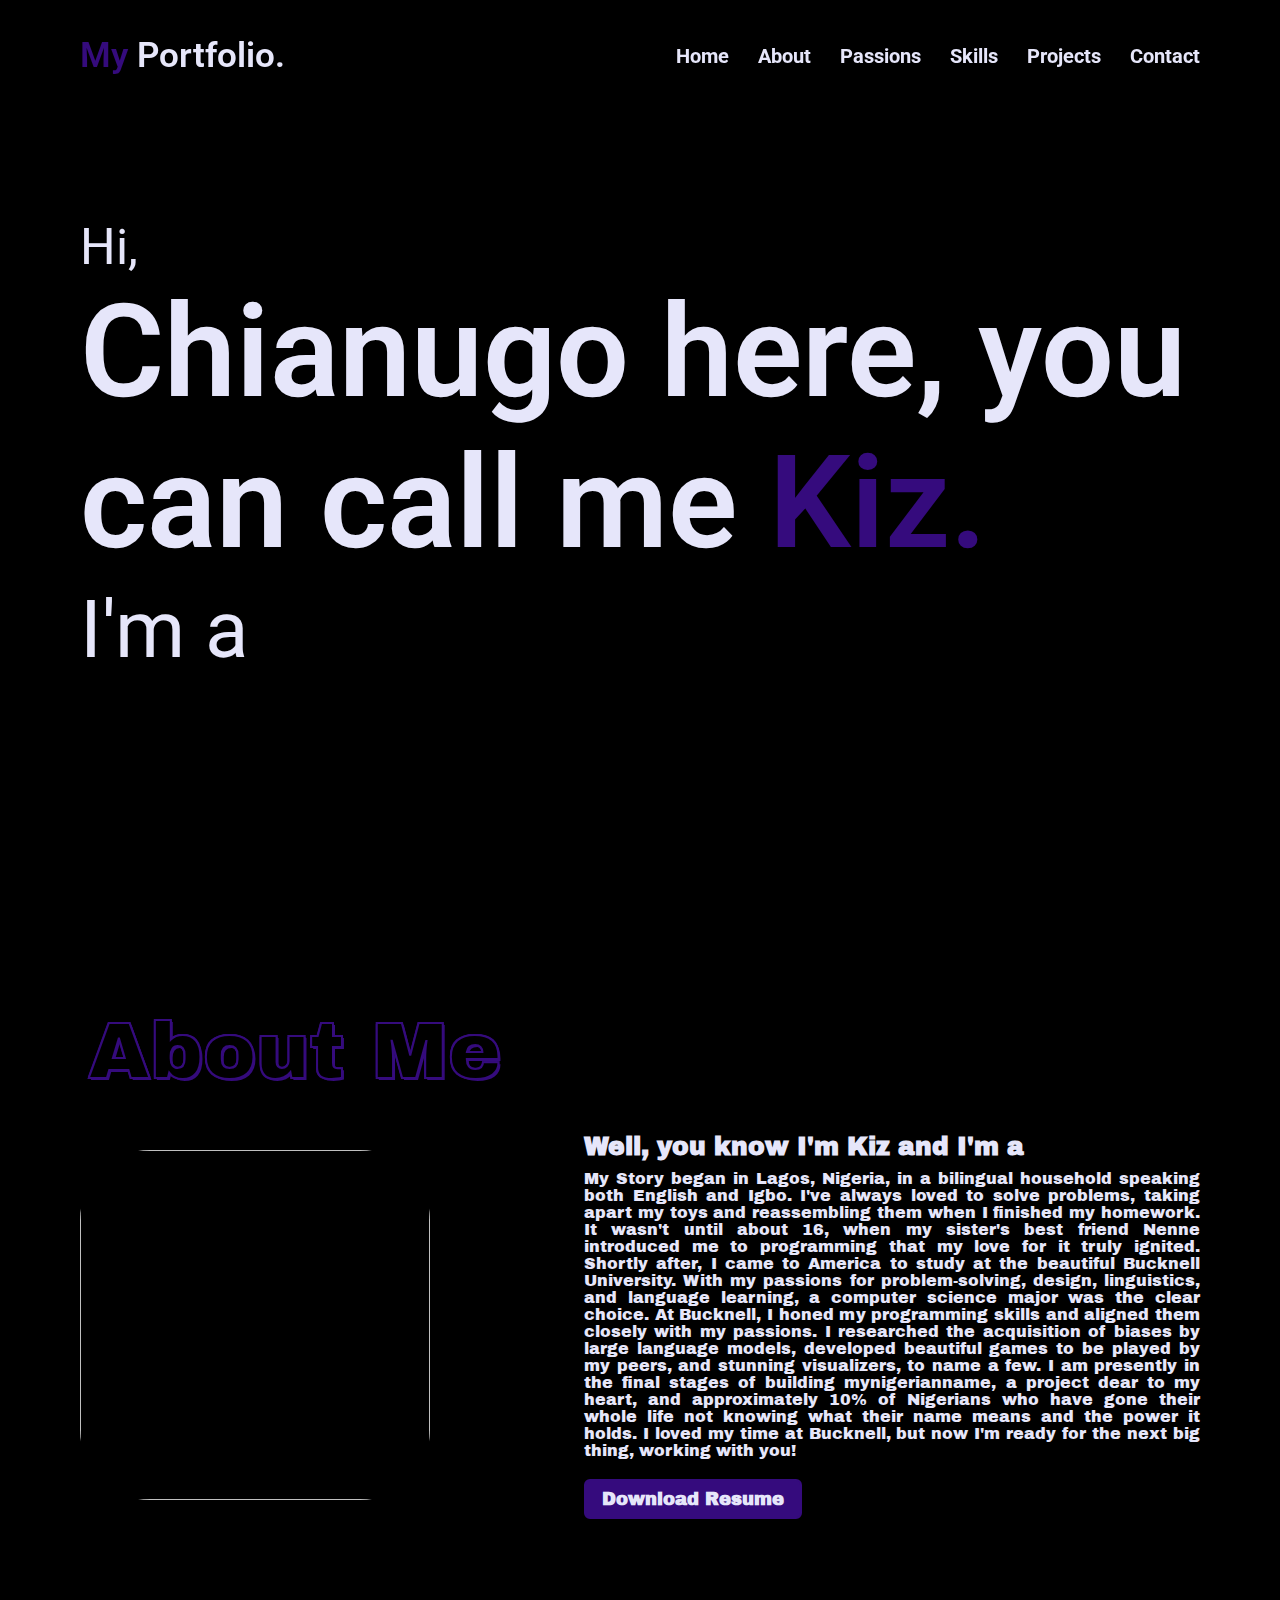
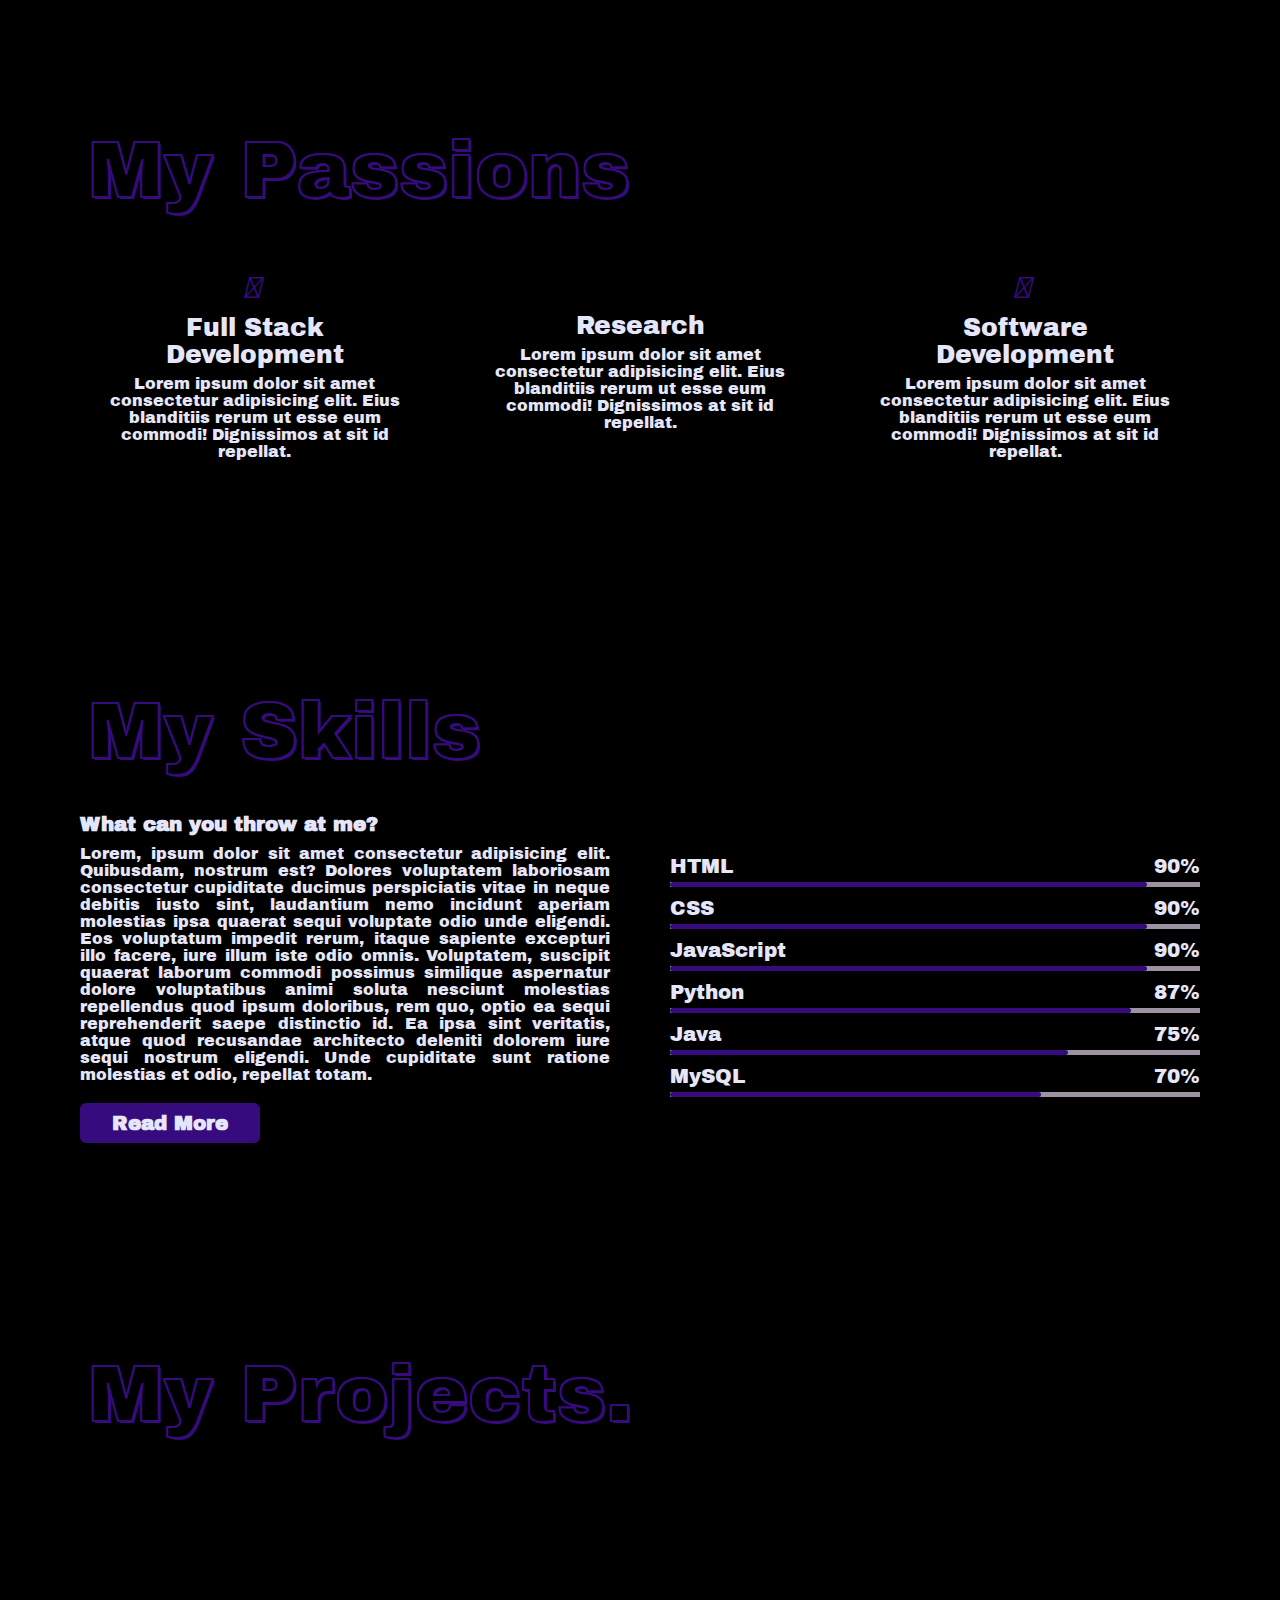
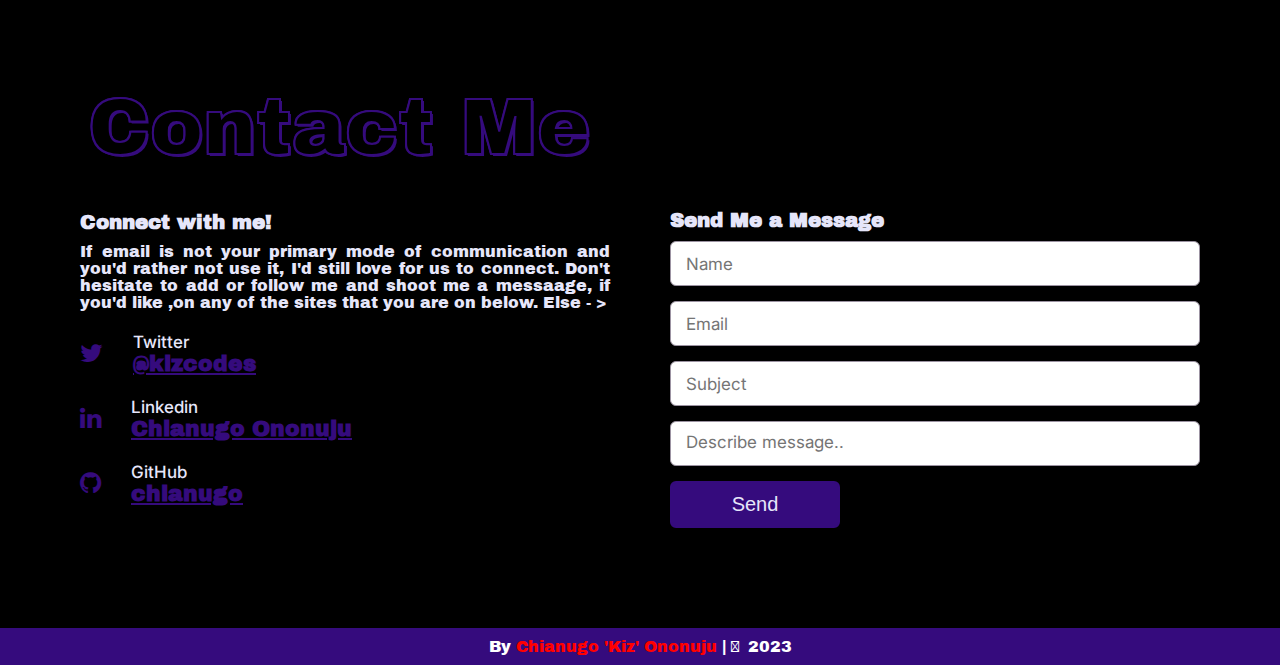
==== commit 614026bf: "about me section" ====
--- a/index.html
+++ b/index.html
@@ -57,8 +57,8 @@
                     <img src="images/profile-6.png" alt="",>
                 </div>
                 <div class="column right">
-                    <div class="text">Well you know I'm Kiz and I'm a <span class="typing-2"></span></div>
-                    <p>Lorem ipsum dolor sit amet consectetur, adipisicing elit. Enim sunt tenetur maxime fuga corrupti aut sapiente magnam consectetur perferendis repellat facilis hic, necessitatibus deserunt vero odit dolorum rerum quo quidem explicabo totam quia dolorem obcaecati? Magni sequi eveniet porro veniam velit pariatur illo in dicta natus dolores repellat a impedit reprehenderit molestias quae, earum magnam, corporis sint voluptatem rem? Hic recusandae doloribus perspiciatis veniam nulla quia tenetur? Vitae quas veniam corporis, tenetur ut praesentium iste harum rem! Enim tempore ipsum voluptatibus iusto incidunt corporis error quam, pariatur eum repellat amet quisquam, ea et totam, eaque sint dolores architecto aliquid. Ipsum?</p>
+                    <div class="text">Well, you know I'm Kiz and I'm a <span class="typing-2"></span></div>
+                    <p>My Story began in Lagos, Nigeria, in a bilingual household speaking both English and Igbo. I've always loved to solve problems, taking apart my toys and reassembling them when I finished my homework. It wasn't until about 16, when my sister's best friend Nenne introduced me to programming that my love for it truly ignited. Shortly after, I came to America to study at the beautiful Bucknell University. With my passions for problem-solving, design, linguistics, and language learning, a computer science major was the clear choice. At Bucknell, I honed my programming skills and aligned them closely with my passions. I researched the acquisition of biases by large language models, developed beautiful games to be played by my peers, and stunning visualizers, to name a few. I am presently in the final stages of building mynigerianname, a project dear to my heart, and approximately 10% of Nigerians who have gone their whole life not knowing what their name means and the power it holds. I loved my time at Bucknell, but now I'm ready for the next big thing, working with you!</p>
                     <a href="documents/chianugo-ononuju-resume.pdf">Download Resume</a>
                 </div>
             </div>
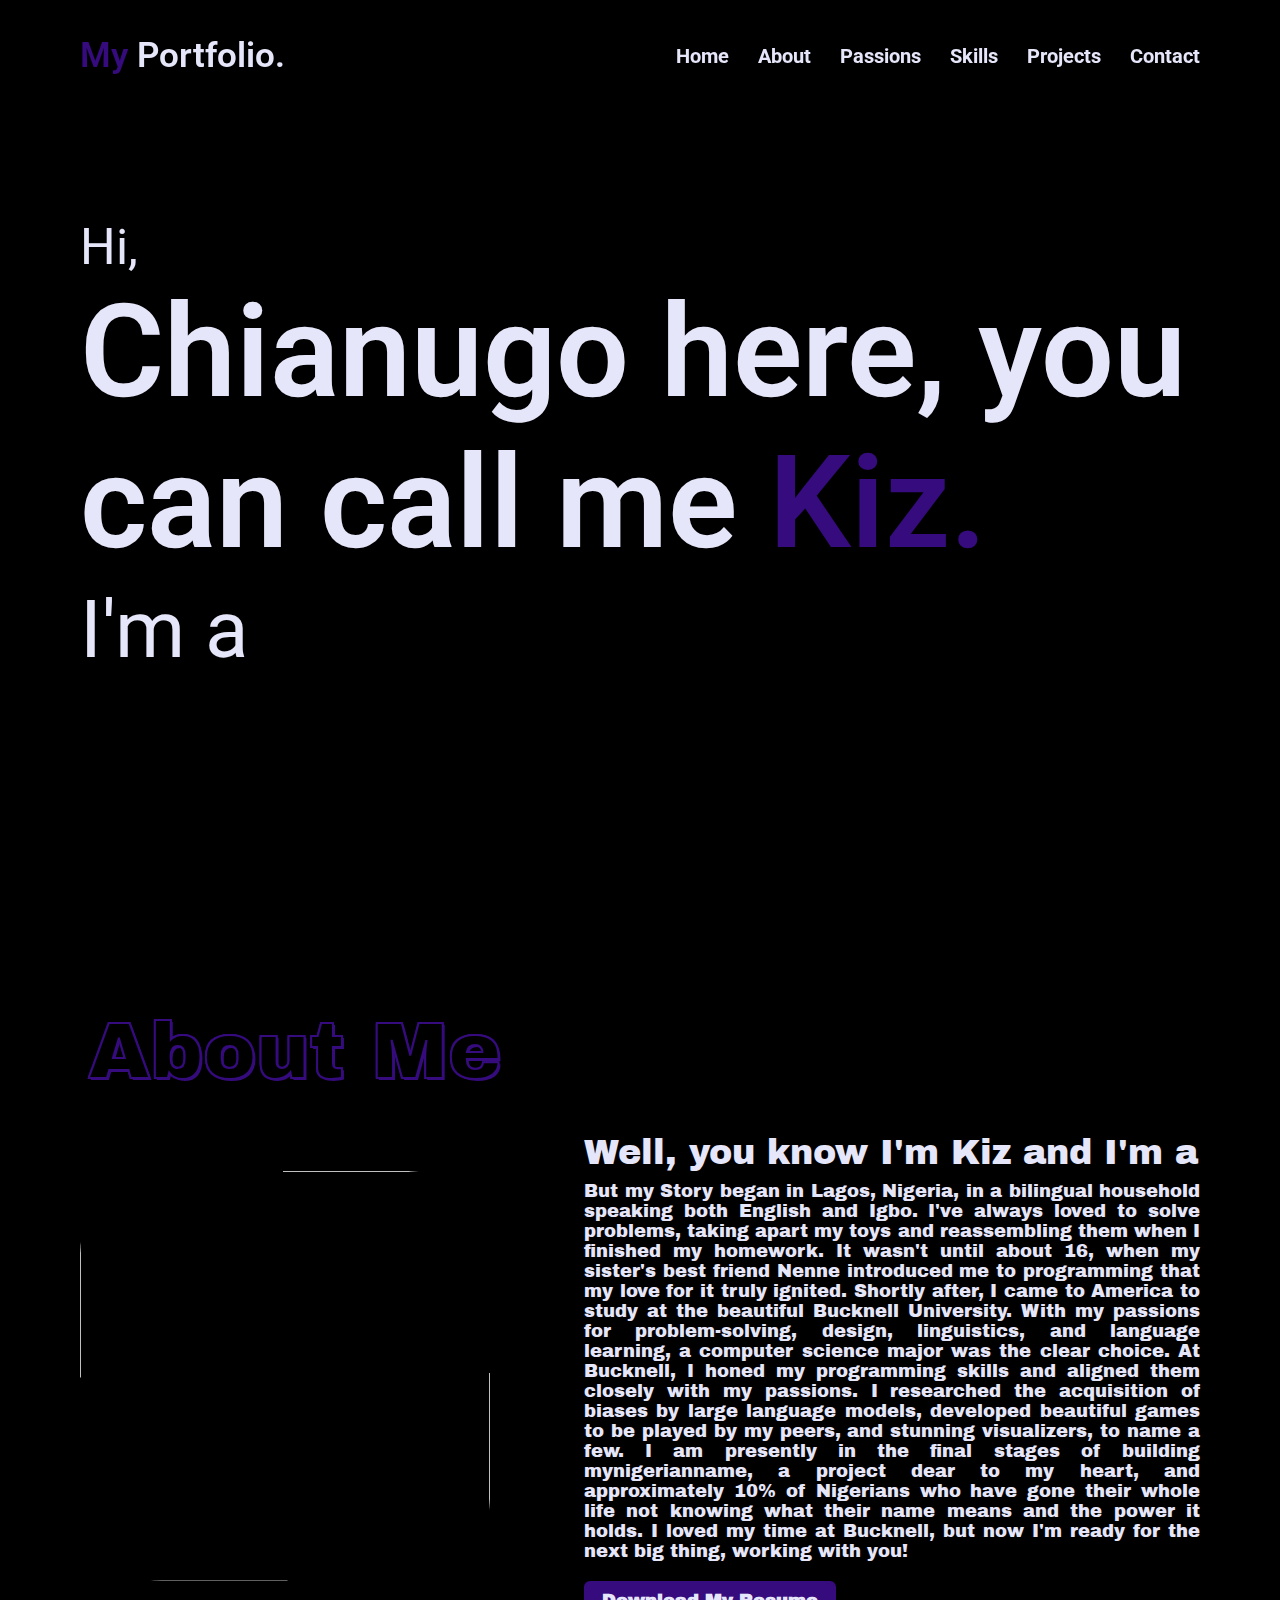
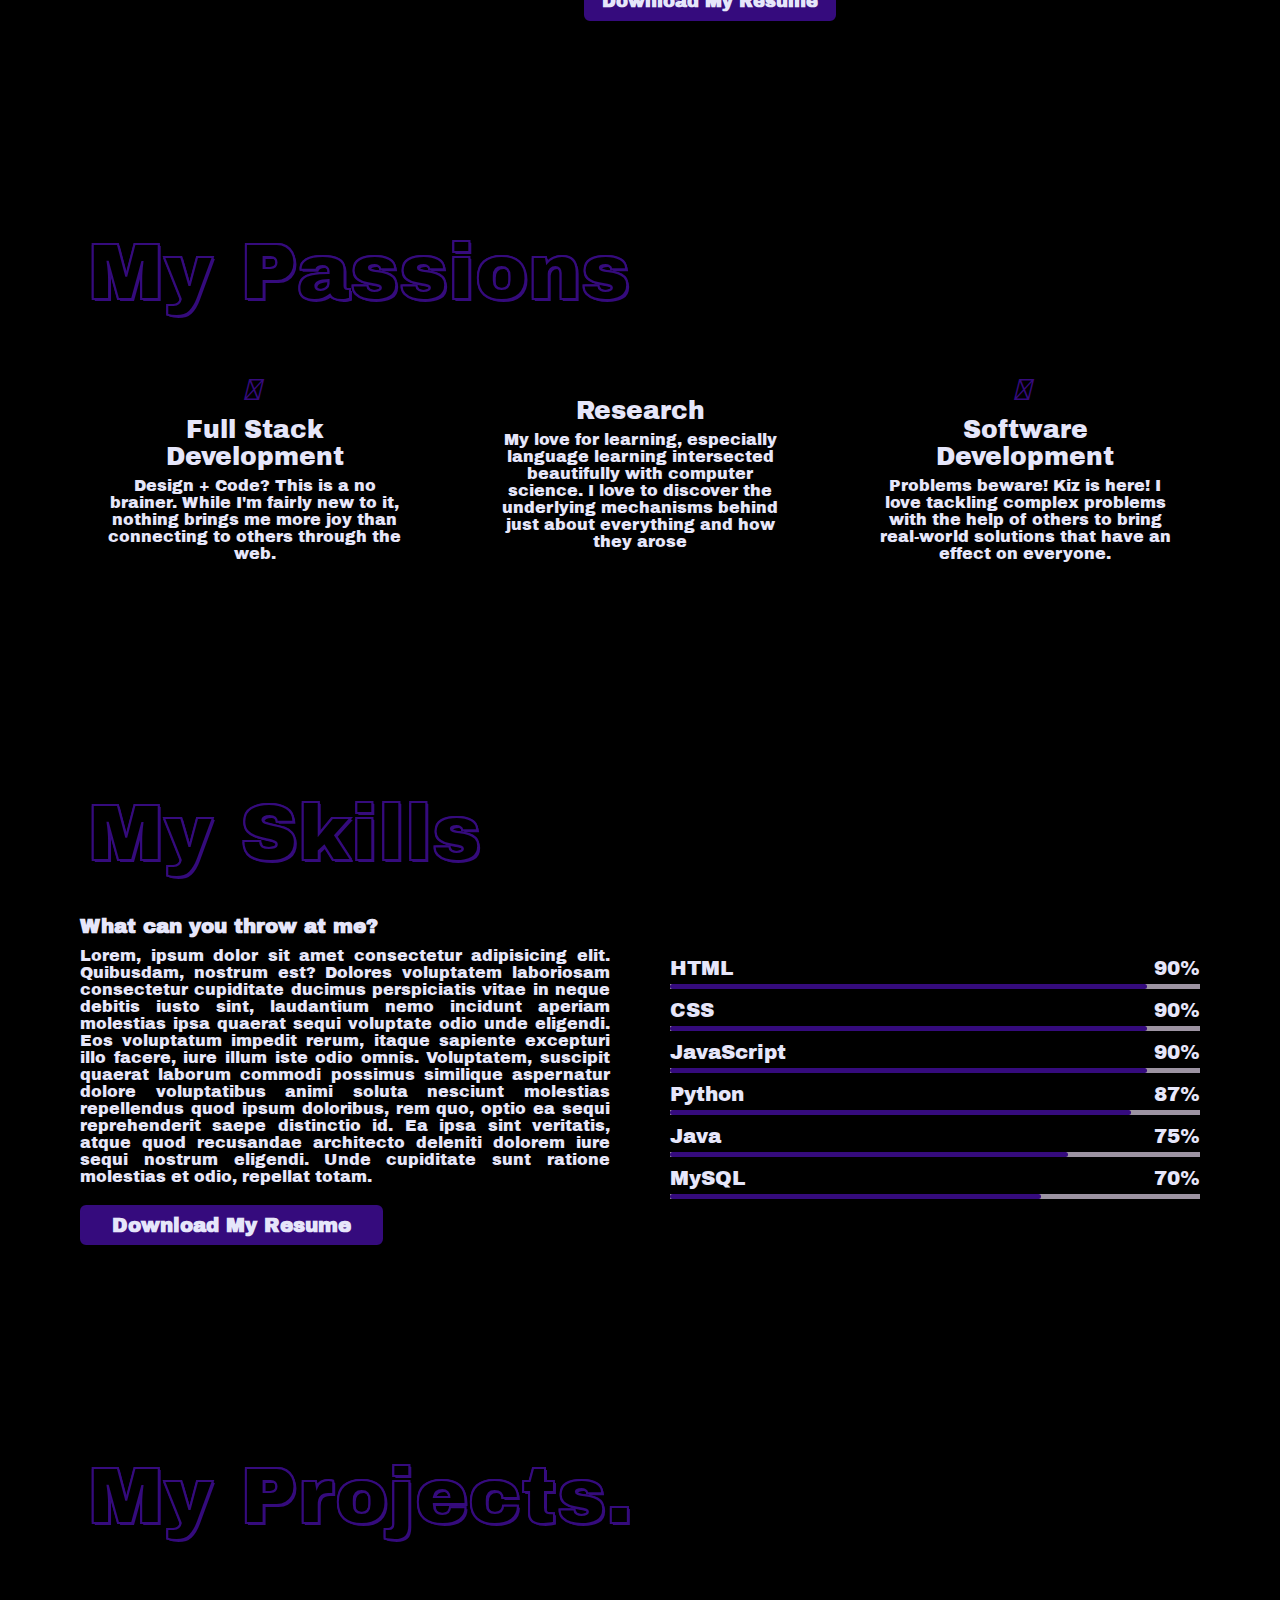
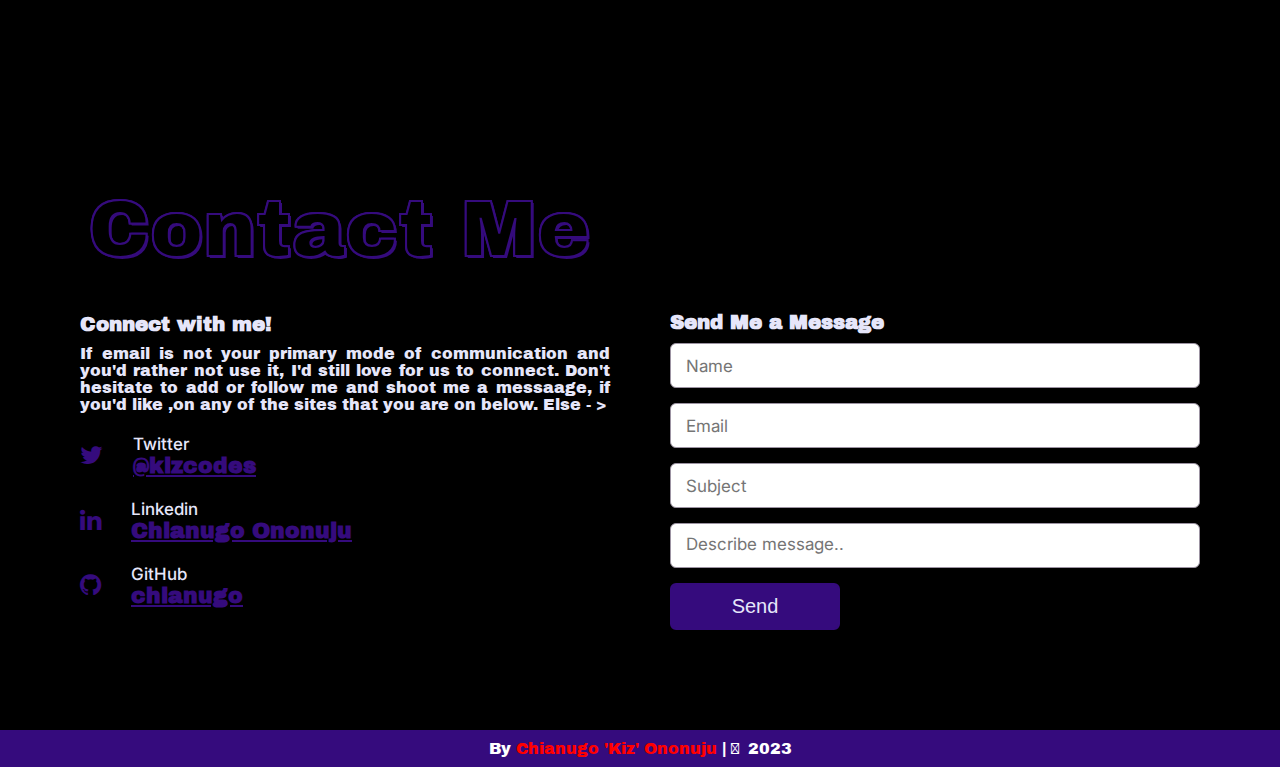
==== commit fc77b939: "image animation and my passions section text fill in. also added download resume button in my skills" ====
--- a/index.html
+++ b/index.html
@@ -58,8 +58,8 @@
                 </div>
                 <div class="column right">
                     <div class="text">Well, you know I'm Kiz and I'm a <span class="typing-2"></span></div>
-                    <p>My Story began in Lagos, Nigeria, in a bilingual household speaking both English and Igbo. I've always loved to solve problems, taking apart my toys and reassembling them when I finished my homework. It wasn't until about 16, when my sister's best friend Nenne introduced me to programming that my love for it truly ignited. Shortly after, I came to America to study at the beautiful Bucknell University. With my passions for problem-solving, design, linguistics, and language learning, a computer science major was the clear choice. At Bucknell, I honed my programming skills and aligned them closely with my passions. I researched the acquisition of biases by large language models, developed beautiful games to be played by my peers, and stunning visualizers, to name a few. I am presently in the final stages of building mynigerianname, a project dear to my heart, and approximately 10% of Nigerians who have gone their whole life not knowing what their name means and the power it holds. I loved my time at Bucknell, but now I'm ready for the next big thing, working with you!</p>
-                    <a href="documents/chianugo-ononuju-resume.pdf">Download Resume</a>
+                    <p>But my Story began in Lagos, Nigeria, in a bilingual household speaking both English and Igbo. I've always loved to solve problems, taking apart my toys and reassembling them when I finished my homework. It wasn't until about 16, when my sister's best friend Nenne introduced me to programming that my love for it truly ignited. Shortly after, I came to America to study at the beautiful Bucknell University. With my passions for problem-solving, design, linguistics, and language learning, a computer science major was the clear choice. At Bucknell, I honed my programming skills and aligned them closely with my passions. I researched the acquisition of biases by large language models, developed beautiful games to be played by my peers, and stunning visualizers, to name a few. I am presently in the final stages of building mynigerianname, a project dear to my heart, and approximately 10% of Nigerians who have gone their whole life not knowing what their name means and the power it holds. I loved my time at Bucknell, but now I'm ready for the next big thing, working with you!</p>
+                    <a href="documents/chianugo-ononuju-resume.pdf">Download My Resume</a>
                 </div>
             </div>
         </div>
@@ -74,7 +74,7 @@
                 <div class="box">
                     <i class="fas fa-paint-brush"></i>
                     <div class="text">Full Stack Development</div>
-                    <p>Lorem ipsum dolor sit amet consectetur adipisicing elit. Eius blanditiis rerum ut esse eum commodi! Dignissimos at sit id repellat.</p> 
+                    <p>Design + Code? This is a no brainer. While I'm fairly new to it, nothing brings me more joy than connecting to others through the web.</p> 
                 </div>
                </div>
 
@@ -82,7 +82,7 @@
                 <div class="box">
                     <i class="fas fa-chart-line"></i>
                     <div class="text">Research</div>
-                    <p>Lorem ipsum dolor sit amet consectetur adipisicing elit. Eius blanditiis rerum ut esse eum commodi! Dignissimos at sit id repellat.</p> 
+                    <p>My love for learning, especially language learning intersected beautifully with computer science. I love to discover the underlying mechanisms behind just about everything and how they arose </p> 
                 </div>
                </div>
 
@@ -90,7 +90,7 @@
                 <div class="box">
                     <i class="fas fa-code"></i>
                     <div class="text">Software Development</div>
-                    <p>Lorem ipsum dolor sit amet consectetur adipisicing elit. Eius blanditiis rerum ut esse eum commodi! Dignissimos at sit id repellat.</p> 
+                    <p>Problems beware! Kiz is here! I love tackling complex problems with the help of others to bring real-world solutions that have an effect on everyone.</p> 
                 </div>
                </div>
 
@@ -106,7 +106,7 @@
                 <div class="column left">
                     <div class="text">What can you throw at me?</div>
                     <p>Lorem, ipsum dolor sit amet consectetur adipisicing elit. Quibusdam, nostrum est? Dolores voluptatem laboriosam consectetur cupiditate ducimus perspiciatis vitae in neque debitis iusto sint, laudantium nemo incidunt aperiam molestias ipsa quaerat sequi voluptate odio unde eligendi. Eos voluptatum impedit rerum, itaque sapiente excepturi illo facere, iure illum iste odio omnis. Voluptatem, suscipit quaerat laborum commodi possimus similique aspernatur dolore voluptatibus animi soluta nesciunt molestias repellendus quod ipsum doloribus, rem quo, optio ea sequi reprehenderit saepe distinctio id. Ea ipsa sint veritatis, atque quod recusandae architecto deleniti dolorem iure sequi nostrum eligendi. Unde cupiditate sunt ratione molestias et odio, repellat totam.</p>
-                    <a href="#">Read More</a>
+                    <a href="documents/chianugo-ononuju-resume.pdf">Download My Resume</a>
                 </div>
                 <div class="column right">
                     <div class="bars">
--- a/styles.css
+++ b/styles.css
@@ -1,14 +1,14 @@
 @import url('https://fonts.googleapis.com/css2?family=Inter:wght@400;500;600;900&family=Poppins&family=Roboto:wght@400;500;900&display=swap');
 @import url('https://fonts.googleapis.com/css2?family=Archivo+Black&family=Inter:wght@400;500;600;900&family=Poppins&family=Roboto:wght@400;500;900&family=Urbanist:wght@400;600;900&display=swap');
 
-*{
+* {
     margin: 0;
     padding: 0;
     box-sizing: border-box;
     text-decoration: none;
 }
 
-html{
+html {
     scroll-behavior: smooth;
 }
 
@@ -20,7 +20,7 @@
 
 
 /* Navigation Bar Styling */
-.navbar{
+.navbar {
     position: fixed;
     width: 100%;
     padding: 35px 0;
@@ -29,13 +29,13 @@
     z-index: 999;
 }
 
-.navbar.sticky{
+.navbar.sticky {
     padding: 18px 0;
     background: #350b7d;
 
 }
 
-.navbar .max-width{
+.navbar .max-width {
     display: flex;
     align-items: center;
     justify-content: space-between;
@@ -50,35 +50,37 @@
     transition: transform .2s ease;
 }
 
-.navbar .menu li a:hover{
+.navbar .menu li a:hover {
     color: #350b7d;
     transform: scale(1.5);
 }
+
 .navbar .menu li {
     list-style: none;
     display: inline-block;
 }
+
 .navbar .logo a {
     color: #e6e6fa;
     font-size: 35px;
     font-weight: 600;
 }
 
-.navbar .logo a span{
-    color: #350b7d;
-    transition: all 0.3s ease;
-}
-
-.navbar.sticky .logo a span{
-    color: #e6e6fa;
-}
-
-.navbar.sticky .menu li a:hover{
+.navbar .logo a span {
+    color: #350b7d;
+    transition: all 0.3s ease;
+}
+
+.navbar.sticky .logo a span {
+    color: #e6e6fa;
+}
+
+.navbar.sticky .menu li a:hover {
     color: #e6e6fa;
 }
 
 /* Menu Button Styling */
-.menu-btn{
+.menu-btn {
     color: #e6e6fa;
     font-size: 35px;
     cursor: pointer;
@@ -86,7 +88,7 @@
 }
 
 /* Scroll Button Styling */
-.scroll-up-btn{
+.scroll-up-btn {
     position: fixed;
     height: 45px;
     width: 42px;
@@ -106,7 +108,7 @@
     transition: all 0.3s ease;
 }
 
-.scroll-up-btn.show{
+.scroll-up-btn.show {
     opacity: 1;
     pointer-events: auto;
     bottom: 30px;
@@ -130,54 +132,54 @@
     font-family: 'Roboto', 'sans-serif';
 }
 
-.home .max-width{
+.home .max-width {
     margin: auto 0 auto 40px;
 }
 
-.home .home-content .Text-1{
+.home .home-content .Text-1 {
     font-size: 50px;
 }
 
-.home .home-content .Text-2{
+.home .home-content .Text-2 {
     font-size: 129px;
     font-weight: 600;
     /* margin-left: -3px; */
 }
 
-.home .home-content .Text-2 span{
-    color:#350b7d;
-    transition: all 0.3s ease;
-}
-
-.home .home-content .Text-2 span:hover{
+.home .home-content .Text-2 span {
+    color: #350b7d;
+    transition: all 0.3s ease;
+}
+
+.home .home-content .Text-2 span:hover {
     transform: scale(1.3);
     text-decoration: underline;
 }
 
-.home .home-content .Text-3{
+.home .home-content .Text-3 {
     font-size: 80px;
     margin: 5px 0;
 }
 
-.home .home-content .Text-3 span{
+.home .home-content .Text-3 span {
     font-size: 80px;
     margin: 5px 0;
     font-stretch: ultra-expanded;
 }
 
-.home .home-content .Text-4{
+.home .home-content .Text-4 {
     font-size: 37px;
     font-weight: 500;
     margin: 5px 0;
     color: #350b7d;
 }
 
-.home .home-content .Text-3 span{
+.home .home-content .Text-3 span {
     color: #350b7d;
     font-weight: 500;
 }
 
-.home .home-content a{
+.home .home-content a {
     display: inline-block;
     background: #350b7d;
     color: #e6e6fa;
@@ -189,49 +191,54 @@
     transition: all 0.3s ease;
 }
 
-.home .home-content a:hover{
+.home .home-content a:hover {
     background: none;
-    color: #350b7d; 
+    color: #350b7d;
     transform: scale(1.1);
 }
 
 /* Similar Content Styling */
-.about, .services, .skills, .projects, .contact, footer{
+.about,
+.services,
+.skills,
+.projects,
+.contact,
+footer {
     /* font-family: 'Inter', 'sans-serif';  */
-    font-family: 'Archivo Black', 'sans-serif'; 
+    font-family: 'Archivo Black', 'sans-serif';
     color: #e6e6fa;
 }
 
 .about .about-content,
 .services .services-content,
 .skills .skills-content,
-.contact .contact-content{
+.contact .contact-content {
     display: flex;
     flex-wrap: wrap;
     align-items: center;
     justify-content: space-between;
 }
 
-section{
+section {
     padding: 100px 0;
     /* background: #e6e6fa; */
     background: black;
 }
 
-section .title{
+section .title {
     /* color: #e6e6fa; */
     -webkit-text-stroke: 2px #350b7d;
     -webkit-text-fill-color: black;
     text-shadow:
-       2px 2px 0 #350b7d,
-     -1px -1px 0 #350b7d,  
-      1px -1px 0 #350b7d,
-      -1px 1px 0 #350b7d,
-       1px 1px 0 #350b7d; 
+        2px 2px 0 #350b7d,
+        -1px -1px 0 #350b7d,
+        1px -1px 0 #350b7d,
+        -1px 1px 0 #350b7d,
+        1px 1px 0 #350b7d;
     position: relative;
     display: inline-block;
     /* remember to left align */
-    text-align: left; 
+    text-align: left;
     font-size: 80px;
     font-weight: 500;
     margin-bottom: 30px;
@@ -239,30 +246,32 @@
     padding: 0.5rem;
     width: 100%;
     font-family: 'Archivo Black', 'sans-serif';
-    max-width: fit-content!important;
-    transition: all 0.3s ease;
-}
-
-section .title:hover{
+    max-width: fit-content !important;
+    transition: all 0.3s ease;
+}
+
+section .title:hover {
     /* color: #350b7d; */
     cursor: not-allowed;
     -webkit-text-fill-color: #350b7d;
     transform: scale(1.08);
     text-shadow:
-       0px 0px 0 #350b7d,
-    0px 0px 0 #350b7d,  
-      0px 0px 0 #350b7d,
-      0px 0px 0 #350b7d,
-       0px 0px 0 #350b7d; 
-}
-
-*::before, *::after{
+        0px 0px 0 #350b7d,
+        0px 0px 0 #350b7d,
+        0px 0px 0 #350b7d,
+        0px 0px 0 #350b7d,
+        0px 0px 0 #350b7d;
+}
+
+*::before,
+*::after {
     margin: 0;
     padding: 0;
     box-sizing: border-box;
     border-radius: 30px;
 }
-section .title::before{
+
+section .title::before {
     content: "";
     position: absolute;
     width: 0;
@@ -271,11 +280,11 @@
     left: 0;
     padding-top: 0.2rem;
     /* transform: translateX(-50%); */
-    background:#350b7d;
+    background: #350b7d;
     transition: width 0.35s ease-out;
 }
 
-section .title:hover::before{
+section .title:hover::before {
     width: 100%;
 }
 
@@ -291,41 +300,62 @@
 } */
 
 /* About Section Styling */
-.about .title::after{
+.about .title::after {
     /* content: "Who is Kiz?"; */
     content: '';
 }
 
-.about .about-content .left{
+.about .about-content .left {
     width: 45%;
 }
 
-.about .about-content .left img{
-    height: 350px;
-    width: 350px;
+.about .about-content .left img {
+    height: 410px;
+    width: 410px;
     object-fit: cover;
     border-radius: 20%;
-}
-
-.about .about-content .right{
+    --_g: 10% /45% 45% no-repeat linear-gradient(#000 0 0);
+    --m:
+        left var(--_i, 0%) top var(--_g),
+        bottom var(--_i, 0%) left var(--_g),
+        top var(--_i, 0%) right var(--_g),
+        right var(--_i, 0%) bottom var(--_g);
+    -webkit-mask: var(--m);
+    mask: var(--m);
+    filter: grayscale();
+    transition: .3s linear;
+    cursor: pointer;
+}
+
+.about .about-content .left img:hover {
+    --_i: 10%;
+    filter: grayscale(0);
+    border-radius: 20%;
+}
+
+.about .about-content .right {
     width: 55%;
 }
 
-.about .about-content .right .text{
-    font-size: 25px;
-    font-weight: 600;
+.about .about-content .right .text {
+    font-size: 35px;
+    font-weight: 400;
     margin-bottom: 10px;
-}
-
-.about .about-content .right .text span{
-    color: #350b7d;
-}
-
-.about .about-content .right p{
-    text-align: justify;    
-}
-
-.about .about-content .right a{
+    font-stretch: expanded;
+}
+
+.about .about-content .right .text span {
+    color: #350b7d;
+}
+
+.about .about-content .right p {
+    text-align: justify;
+    /* font-family: 'Roboto', sans-serif; */
+    font-size: 18px;
+    /* font-stretch: ultra-expanded; */
+}
+
+.about .about-content .right a {
     display: inline-block;
     background: #350b7d;
     color: #e6e6fa;
@@ -335,35 +365,37 @@
     border-radius: 6px;
     border: 2px solid #350b7d;
     font-weight: 600;
-    transition: all 0.3s ease;   
-}
-
-.about .about-content .right a:hover{
+    transition: all 0.3s ease;
+}
+
+.about .about-content .right a:hover {
     color: #350b7d;
     background: none;
     transform: scale(1.1);
 }
 
 /* Services Section Styling */
-.services, .projects{
+.services,
+.projects {
     background-color: black;
     color: #e6e6fa;
 }
 
 .services .title::before,
-.projects .title::before{
+.projects .title::before {
     background: #350b7d;
 }
 
 .services .title::after,
-.projects .title::after{
+.projects .title::after {
     content: '';
     /* background-color: black; */
     background-color: #350b7d;
 }
 
-.services .services-content .card{
+.services .services-content .card {
     width: calc(33% - 20px);
+    height: 100%;
     /* background: #222; */
     text-align: center;
     border-radius: 6px;
@@ -372,11 +404,11 @@
     transition: all 0.3s ease;
 }
 
-.services .services-content .card:hover{
-    background: #350b7d;
-}
-
-.services .services-content .card i{
+.services .services-content .card:hover {
+    background: #350b7d;
+}
+
+.services .services-content .card i {
     font-size: 30px;
     color: #350b7d;
     margin-bottom: 10px;
@@ -384,44 +416,44 @@
 
 }
 
-.services .services-content .card:hover i{
-    color: #e6e6fa;
-}
-
-.services .services-content .card .box{
-    transition: all 0.3s ease;
-}
-
-.services .services-content .card:hover .box{
+.services .services-content .card:hover i {
+    color: #e6e6fa;
+}
+
+.services .services-content .card .box {
+    transition: all 0.3s ease;
+}
+
+.services .services-content .card:hover .box {
     transform: scale(1.05);
 }
 
-.services .services-content .card .text{
+.services .services-content .card .text {
     font-size: 25px;
     font-weight: 500;
     margin: 10px 0 7px 0;
 }
 
 /* Skills Section Styling */
-.skills .title::after{
+.skills .title::after {
     content: "";
 }
 
-.skills .skills-content .column{
+.skills .skills-content .column {
     width: calc(50% - 30px);
 }
 
-.skills .skills-content .left .text{
+.skills .skills-content .left .text {
     font-size: 20px;
     font-weight: 600;
     margin-bottom: 10px;
 }
 
-.skills .skills-content .left p{
+.skills .skills-content .left p {
     text-align: justify;
 }
 
-.skills .skills-content .left a{
+.skills .skills-content .left a {
     display: inline-block;
     background: #350b7d;
     color: #e6e6fa;
@@ -431,20 +463,20 @@
     border-radius: 6px;
     border: 2px solid #350b7d;
     font-weight: 600;
-    transition: all 0.3s ease;   
-}
-
-.skills .skills-content .left a:hover{
+    transition: all 0.3s ease;
+}
+
+.skills .skills-content .left a:hover {
     color: #350b7d;
     background: none;
     transform: scale(1.1);
 }
 
-.skills .skills-content .right .bars{
+.skills .skills-content .right .bars {
     margin-bottom: 15px;
 }
 
-.skills .skills-content .right .info{
+.skills .skills-content .right .info {
     display: flex;
     align-items: center;
     /* justify-content: space-around; */
@@ -455,19 +487,19 @@
     font-weight: 500;
 }
 
-.skills .skills-content .right .span{
+.skills .skills-content .right .span {
     font-size: 18px;
     font-weight: 500;
 }
 
-.skills .skills-content .right .line{
+.skills .skills-content .right .line {
     height: 5px;
     width: 100%;
     background: #9c93a2;
-    position: relative ;
-}
-
-.skills .skills-content .right .line::before{
+    position: relative;
+}
+
+.skills .skills-content .right .line::before {
     content: "";
     position: absolute;
     height: 100%;
@@ -476,45 +508,50 @@
     background: #350b7d;
 }
 
-.skills-content .right .html::before{
+.skills-content .right .html::before {
     width: 90%;
 }
-.skills-content .right .css::before{
+
+.skills-content .right .css::before {
     width: 90%;
 }
-.skills-content .right .js::before{
+
+.skills-content .right .js::before {
     width: 90%;
 }
-.skills-content .right .python::before{
+
+.skills-content .right .python::before {
     width: 87%;
 }
-.skills-content .right .java::before{
+
+.skills-content .right .java::before {
     width: 75%;
 }
-.skills-content .right .sql::before{
+
+.skills-content .right .sql::before {
     width: 70%;
 }
 
 /* Projects Section Styling */
-.projects .title::after{
+.projects .title::after {
     content: "";
 }
 
-.projects .carousel .card{
+.projects .carousel .card {
     /* border-style: 10px solid #350b7d; */
     background: black;
     /* background: #222;  */
     border-radius: 6px;
     padding: 25px 35px;
-    text-align: center; 
-    transition: all 0.3s ease;
-}
-
-.projects .carousel .card:hover{
-    background: #350b7d;
-}
-
-.projects .carousel .card .box{
+    text-align: center;
+    transition: all 0.3s ease;
+}
+
+.projects .carousel .card:hover {
+    background: #350b7d;
+}
+
+.projects .carousel .card .box {
     display: flex;
     flex-direction: column;
     align-items: center;
@@ -523,17 +560,17 @@
     /* width: calc(100% -20px); */
 }
 
-.projects .carousel .card:hover .box{
+.projects .carousel .card:hover .box {
     transform: scale(1.05);
 }
 
-.projects .carousel .card .text{
+.projects .carousel .card .text {
     font-size: 20px;
     font-weight: 500;
     margin: 10px 0 7px 0;
 }
 
-.projects .carousel .card img{
+.projects .carousel .card img {
     height: 150px;
     width: 150px;
     object-fit: cover;
@@ -543,80 +580,80 @@
     transition: all 0.3s ease;
 }
 
-.projects .carousel .card:hover img{
+.projects .carousel .card:hover img {
     border-color: #e6e6fa;
 }
 
-.owl-dots{
+.owl-dots {
     text-align: center;
     margin-top: 20px;
 }
 
-.owl-dot{
+.owl-dot {
     height: 20px;
     width: 20px;
     margin: 0 5px;
-    outline: none!important;
+    outline: none !important;
     border-radius: 50%;
-    border: 2px solid #350b7d!important;
-    transition: all 0.3s ease;
-}
-
-.owl-dot.active{
+    border: 2px solid #350b7d !important;
+    transition: all 0.3s ease;
+}
+
+.owl-dot.active {
     width: 50px;
     border-radius: 18px;
 }
 
 .owl-dot.active,
-.owl-dot:hover{
-    background: #350b7d!important;
+.owl-dot:hover {
+    background: #350b7d !important;
 }
 
 /* Contact Section Styling */
-.contact .title::after{
+.contact .title::after {
     content: "";
 }
 
-.contact .contact-content .column{
+.contact .contact-content .column {
     width: calc(50% - 30px);
 }
 
-.contact .contact-content .text{
+.contact .contact-content .text {
     font-size: 20px;
     font-weight: 600;
     margin-bottom: 10px;
 }
 
-.contact .contact-content .left p{
+.contact .contact-content .left p {
     text-align: justify;
 }
 
-.contact .contact-content .left .icons{
+.contact .contact-content .left .icons {
     margin: 10px 0;
 }
 
-.contact .contact-content .row{
+.contact .contact-content .row {
     display: flex;
     height: 65px;
     align-items: center;
 }
 
-.contact .contact-content .row .info{
+.contact .contact-content .row .info {
     margin-left: 30px;
 }
 
-.contact .contact-content .row i{
+.contact .contact-content .row i {
     font-size: 25px;
     color: #350b7d;
 }
 
-.contact .contact-content .info .head{
+.contact .contact-content .info .head {
     font-weight: 500;
     font-size: 17px;
     font-family: 'Inter', sans-serif;
 }
 
-.contact .contact-content .info .sub-title a{
+.contact .contact-content .info .sub-title a {
     /* color:#706a74; */
     font-weight: 700;
     font-size: 22px;
@@ -624,33 +661,33 @@
     text-decoration: underline;
 }
 
-.contact .right form .fields{
+.contact .right form .fields {
     display: block;
     /* display: flex; */
 }
 
 .contact .right form .field,
-.contact .right form .fields .field{
+.contact .right form .fields .field {
     width: 100%;
     height: 45px;
     margin-bottom: 15px;
 }
 
-.contact .right form .textarea{
+.contact .right form .textarea {
     height: 80px;
     width: 100%;
-}  
-
-.contact .right form .name{
+}
+
+.contact .right form .name {
     margin-right: 10px;
 }
 
-.contact .right form .email{
+.contact .right form .email {
     margin-right: 10px;
 }
 
 .contact .right form .field input,
-.contact .right form .textarea textarea{
+.contact .right form .textarea textarea {
     height: 100%;
     width: 100%;
     border: 1px solid #9c93a2;
@@ -661,17 +698,17 @@
     font-size: 17px;
 }
 
-.contact .right form .textarea textarea{
+.contact .right form .textarea textarea {
     padding-top: 10px;
     resize: none;
 }
 
-.contact .right form .button{
+.contact .right form .button {
     height: 47px;
     width: 170px;
 }
 
-.contact .right form .button button{
+.contact .right form .button button {
     width: 100%;
     height: 100%;
     border: 2px solid #350b7d;
@@ -684,173 +721,176 @@
     transition: all 0.3s ease;
 }
 
-.contact .right form .button button:hover{
+.contact .right form .button button:hover {
     color: #350b7d;
     background: none;
     transform: scale(1.05);
 }
 
 /* Footer Section Styling */
-footer{
+footer {
     background: #350b7d;
     padding: 10px 13px;
     color: white;
     text-align: center;
 }
 
-footer span a{
+footer span a {
     color: red;
     text-decoration: none;
 }
 
-footer span a:hover{
+footer span a:hover {
     text-decoration: underline;
 }
 
 /* Responsive Media Query */
-@media (max-width: 1300px){
-    .home .max-width{
-         margin-left: 0px;
-    }
-}
-
-@media (max-width: 1050px){
-    .about .about-content .left img{
+@media (max-width: 1300px) {
+    .home .max-width {
+        margin-left: 0px;
+    }
+}
+
+@media (max-width: 1050px) {
+    .about .about-content .left img {
         height: 350px;
         width: 350px;
-       
-    }
-}
-
-@media (max-width: 1010px){
-    
-    .navbar .menu{
+
+    }
+}
+
+@media (max-width: 1010px) {
+
+    .navbar .menu {
         position: fixed;
         height: 100vh;
         width: 100%;
         left: -100%;
-        top : 0;
+        top: 0;
         background: black;
         text-align: center;
         padding-top: 80px;
         transition: all 0.3s ease;
     }
 
-    .navbar .menu.active{
+    .navbar .menu.active {
         left: 0;
     }
 
-    .navbar .menu li{
+    .navbar .menu li {
         display: block;
     }
-    .navbar .menu li a{
+
+    .navbar .menu li a {
         display: inline-block;
         margin: 20px 0;
         font-size: 25px;
     }
 
-    .menu-btn{
+    .menu-btn {
         display: block;
         z-index: 999;
     }
 
-    .menu-btn i.active:before{
+    .menu-btn i.active:before {
         content: "\f00d";
     }
 
-    .home .home-content .Text-2{
+    .home .home-content .Text-2 {
         font-size: 70px;
     }
-    
-    .home .home-content .Text-3{
-        font-size: 35px; 
-    }
-
-    .home .home-content .Text-4{
-        font-size: 25px; 
-    }
-
-    .home .home-content a{
+
+    .home .home-content .Text-3 {
+        font-size: 35px;
+    }
+
+    .home .home-content .Text-4 {
+        font-size: 25px;
+    }
+
+    .home .home-content a {
         font-size: 23px;
         padding: 10px 30px;
     }
-    
+
     .max-width {
-       max-width: 800px;
-    }
-
-    .about .about-content .column{
+        max-width: 800px;
+    }
+
+    .about .about-content .column {
         width: 100%;
     }
 
-    .about .about-content .left{
+    .about .about-content .left {
         display: flex;
         justify-content: center;
         margin: 0 auto 60px;
     }
 
-    .about .about-content .right{
+    .about .about-content .right {
         flex: 100%;
         justify-content: center;
         margin: 0 auto 60px;
     }
 
-    .services .services-content .card{
+    .services .services-content .card {
         width: calc(50% - 10px);
         margin-bottom: 20px;
     }
 
     .skills .skills-content .column,
-    .contact .contact-content .column{
+    .contact .contact-content .column {
         margin-bottom: 35px;
     }
 }
 
-@media (max-width: 690px){
+@media (max-width: 690px) {
     .max-width {
         padding: 0 23px;
     }
-    .home .home-content .Text-2{
+
+    .home .home-content .Text-2 {
         font-size: 60px;
-    } 
-    
-    .home .home-content .Text-3{
+    }
+
+    .home .home-content .Text-3 {
         font-size: 32px;
     }
 
-    .home .home-content a{
+    .home .home-content a {
         font-size: 20px;
     }
 
-    .services .services-content .card{
+    .services .services-content .card {
         width: 100%;
     }
 }
 
 
-@media (max-width: 500px){
+@media (max-width: 500px) {
+
     /* .max-width {
         padding: 0 23px;
     } */
-    .home .home-content .Text-2{
+    .home .home-content .Text-2 {
         font-size: 50px;
-    } 
-    
-    .home .home-content .Text-3{
+    }
+
+    .home .home-content .Text-3 {
         font-size: 27px;
     }
 }
 
-@keyframes change{
-    0%{
+@keyframes change {
+    0% {
         background-position: 0 50%;
     }
 
-    50%{
+    50% {
         background-position: 100% 50%;
     }
 
-    100%{
+    100% {
         background-position: 0 50%;
     }
 }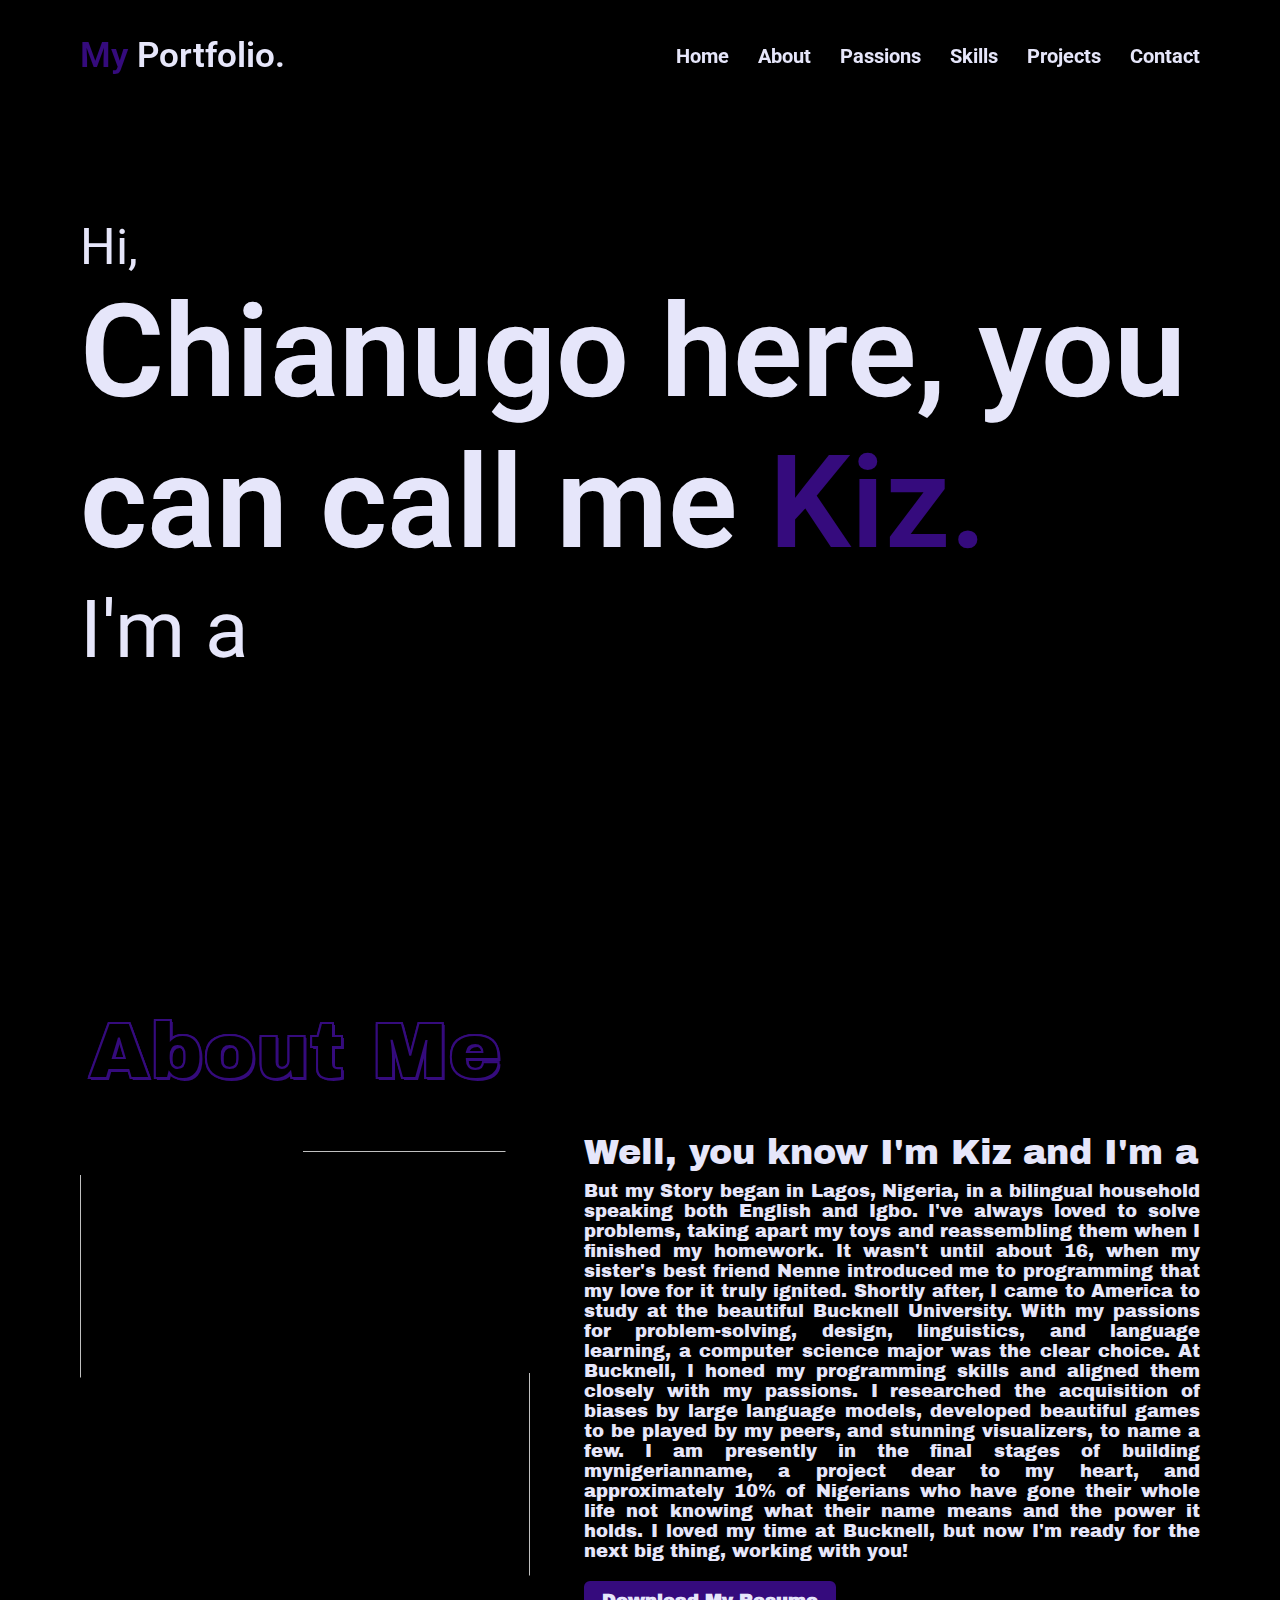
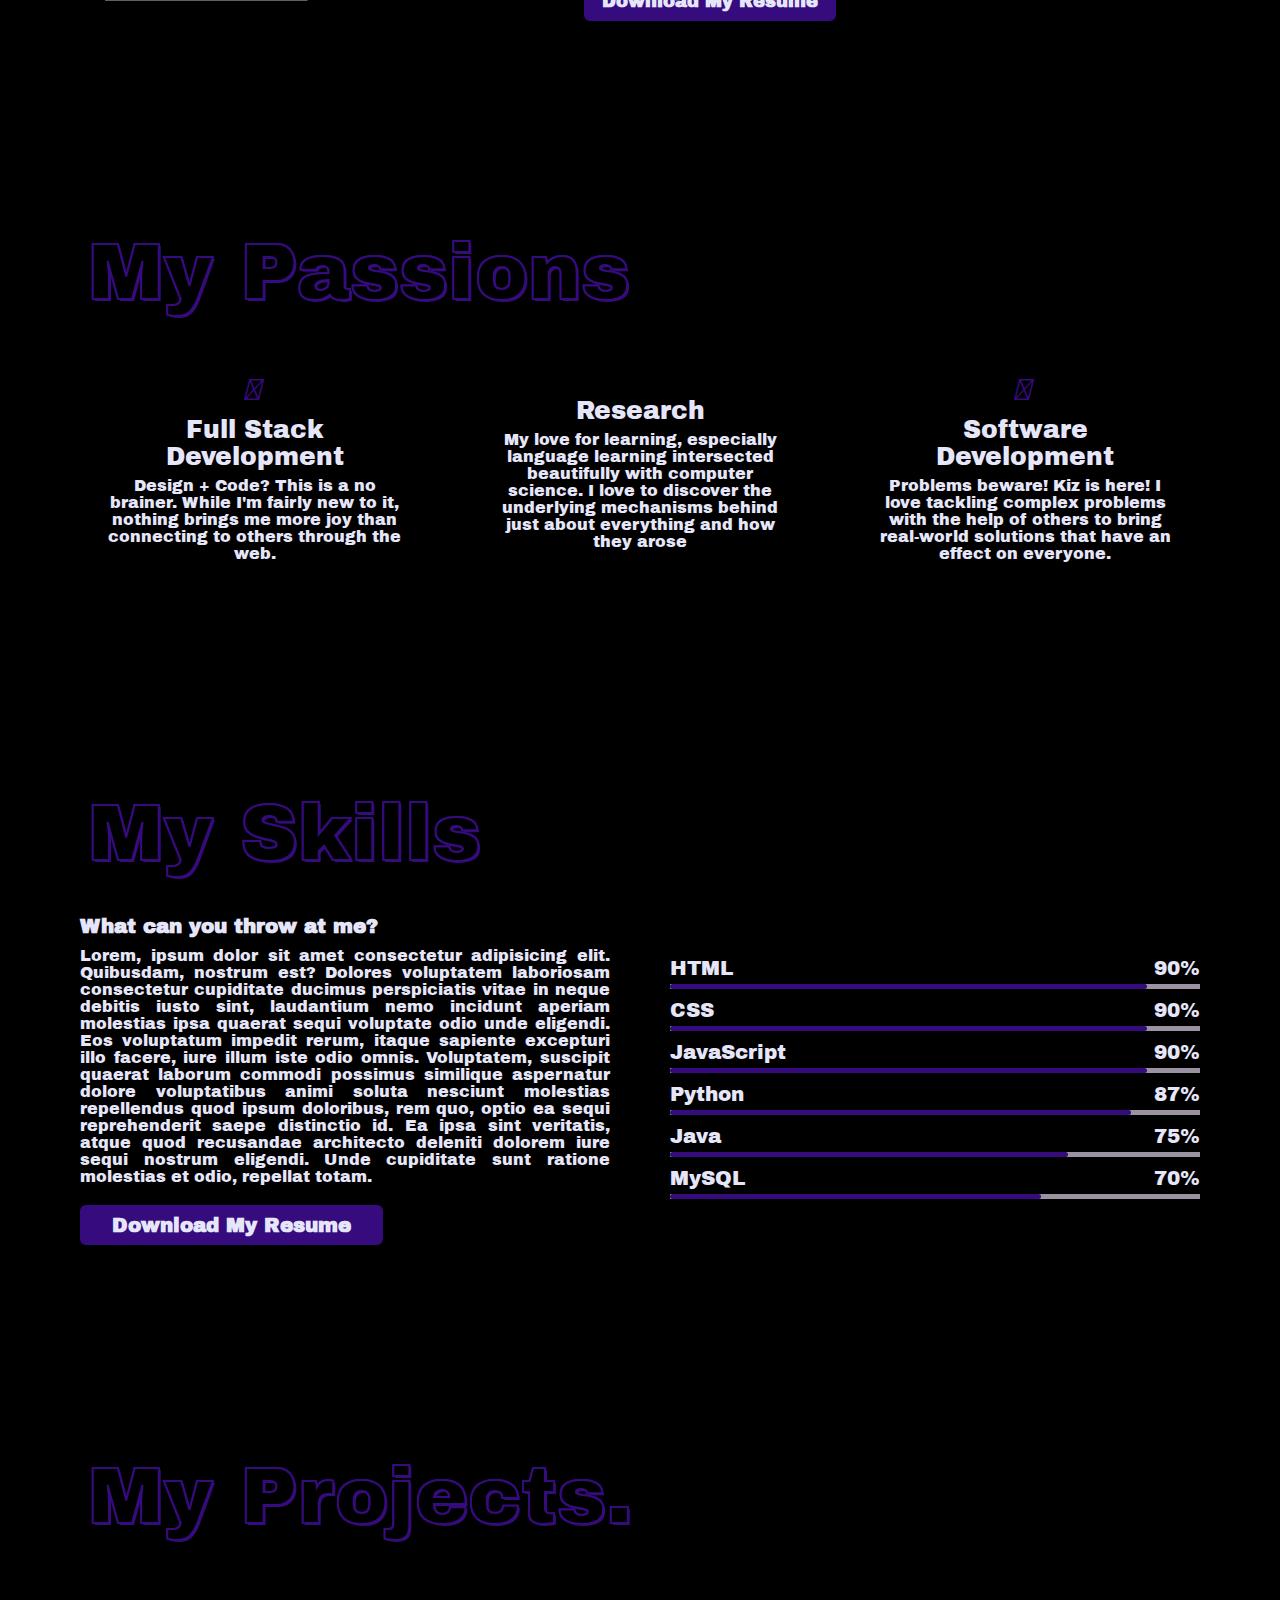
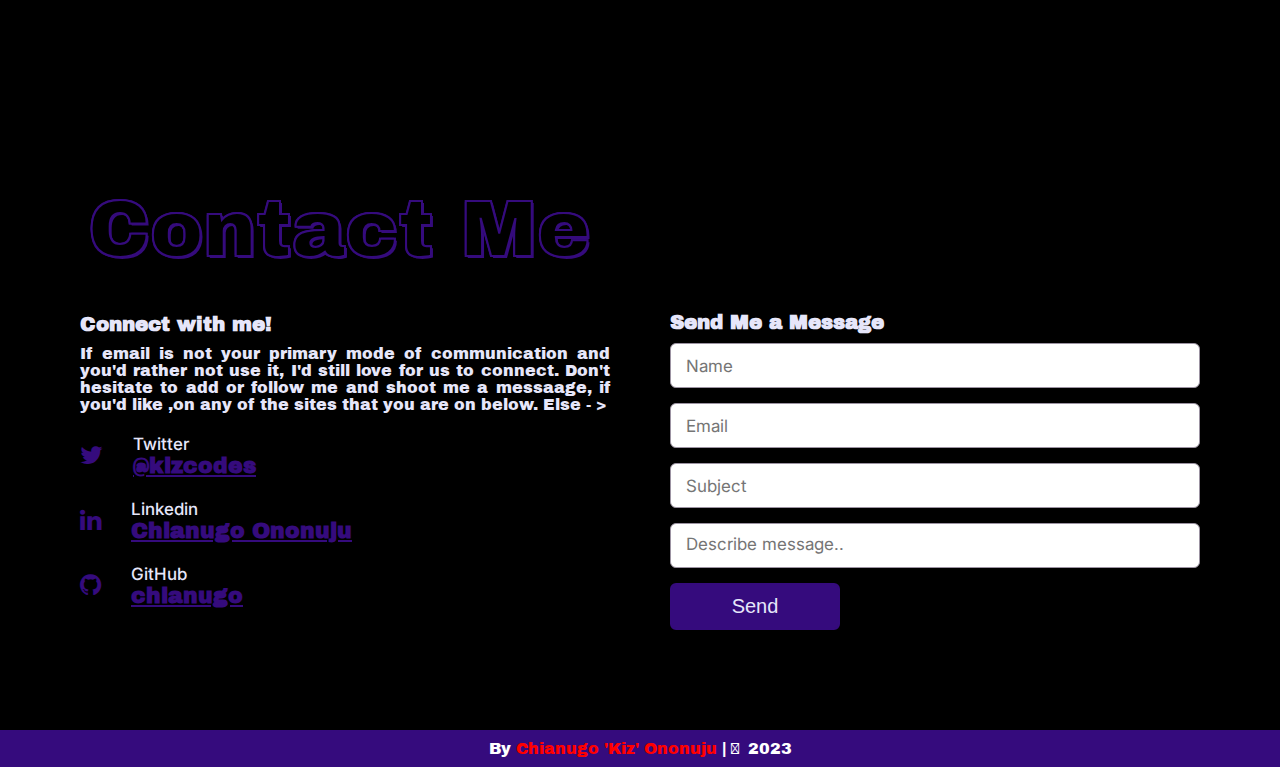
==== commit b0c5d893: "filled in projects section as well as added images, as well as an about me image animation. issue cr" ====
--- a/index.html
+++ b/index.html
@@ -153,51 +153,51 @@
             <div class="carousel owl-carousel">
                 <div class="card">
                     <div class="box">
+                        <img src="images/profile-1.jpg" alt="">
+                        <div class="text">My Nigerian Name</div>
+                        <p>My Nigerian name is not just an online dictionary for every Nigerian name but also a tight-knit community for people to share their naming stories and what their names personally mean to them.</p>
+                    </div>
+                </div>
+                <div class="card">
+                    <div class="box">
                         <img src="images/profile-2.jpg" alt="">
-                        <div class="text">My Nigerian Name</div>
-                        <p>Lorem ipsum dolor sit amet consectetur adipisicing elit. Impedit recusandae inventore necessitatibus unde aperiam commodi.</p>
+                        <div class="text">Twitter Bot</div>
+                        <p>My Nigerian Name's twitter bot to post hourly Name-Meaning pairs with the aim of fostering a sense of community by connecting with people individually. Similar to the share a coke with project.</p>
                     </div>
                 </div>
                 <div class="card">
                     <div class="box">
                         <img src="images/profile-3.jpg" alt="">
-                        <div class="text">Twitter Bot</div>
-                        <p>Lorem ipsum dolor sit amet consectetur adipisicing elit. Impedit recusandae inventore necessitatibus unde aperiam commodi.</p>
+                        <div class="text">THICC Lab</div>
+                        <p>The Human in Computing and Cognition Lab exists to understand, and reimagine ways that Computing/Cognitive systems exist in the context of the Human, contextualizing sociocultural theory focusing on blackness and antiblackness.</p>
                     </div>
                 </div>
                 <div class="card">
                     <div class="box">
                         <img src="images/profile-4.jpg" alt="">
-                        <div class="text">THICC Lab</div>
-                        <p>Lorem ipsum dolor sit amet consectetur adipisicing elit. Impedit recusandae inventore necessitatibus unde aperiam commodi.</p>
+                        <div class="text">Web Scraper</div>
+                        <p>This is a webscraper built to scour the mammoths of MyIgboName and the Afamefuna project. It is designed to pull the Igbo Name-Meaning pairs that would power a large section of mynigerianname.</p>
                     </div>
                 </div>
                 <div class="card">
                     <div class="box">
                         <img src="images/profile-5.jpg" alt="">
-                        <div class="text">Web Scraper</div>
-                        <p>Lorem ipsum dolor sit amet consectetur adipisicing elit. Impedit recusandae inventore necessitatibus unde aperiam commodi.</p>
-                    </div>
-                </div>
-                <div class="card">
-                    <div class="box">
-                        <img src="images/profile-6.jpg" alt="">
                         <div class="text">PvP Chess</div>
-                        <p>Lorem ipsum dolor sit amet consectetur adipisicing elit. Impedit recusandae inventore necessitatibus unde aperiam commodi.</p>
+                        <p>This is a simple web chess app which was designed to not only be played by two opponents but which has the added functionality of a Player vs Computer mode. It learns how you play as you go using a genetic algorithm.</p>
                     </div>
                 </div>
                 <div class="card">
                     <div class="box">
                         <img src="images/profile-6.jpg" alt="">
                         <div class="text">Jeopardy</div>
-                        <p>Lorem ipsum dolor sit amet consectetur adipisicing elit. Impedit recusandae inventore necessitatibus unde aperiam commodi.</p>
-                    </div>
-                </div>
-                <div class="card">
-                    <div class="box">
-                        <img src="images/profile-6.jpg" alt="">
+                        <p>As a Senior Design Project my wonderful team and I were tasked with creating a Jeopardy-style to be played by Bucknell computer science students in break rooms. It is currently owned by Bucknell Computer Science department.</p>
+                    </div>
+                </div>
+                <div class="card">
+                    <div class="box">
+                        <img src="images/profile-7.jpg" alt="">
                         <div class="text">Sorting Visualizer</div>
-                        <p>Lorem ipsum dolor sit amet consectetur adipisicing elit. Impedit recusandae inventore necessitatibus unde aperiam commodi.</p>
+                        <p>Humans are visual creatures. These beautiful visualizers help us better innately understand how common sorting and pathfindng algorithms like Heapsort and Dijkstra's algorithm work through stunning visuaalizations.</p>
                     </div>
                 </div>
             </div>
--- a/styles.css
+++ b/styles.css
@@ -310,10 +310,9 @@
 }
 
 .about .about-content .left img {
-    height: 410px;
-    width: 410px;
+    height: 450px;
+    width: 450px;
     object-fit: cover;
-    border-radius: 20%;
     --_g: 10% /45% 45% no-repeat linear-gradient(#000 0 0);
     --m:
         left var(--_i, 0%) top var(--_g),
@@ -426,6 +425,7 @@
 
 .services .services-content .card:hover .box {
     transform: scale(1.05);
+    cursor: not-allowed;
 }
 
 .services .services-content .card .text {
@@ -575,6 +575,7 @@
     width: 150px;
     object-fit: cover;
     border-radius: 50%;
+    background-color: transparent;
     /* border-style: 5px solid #350b7d; */
     border-style: 5px solid #350b7d;
     transition: all 0.3s ease;
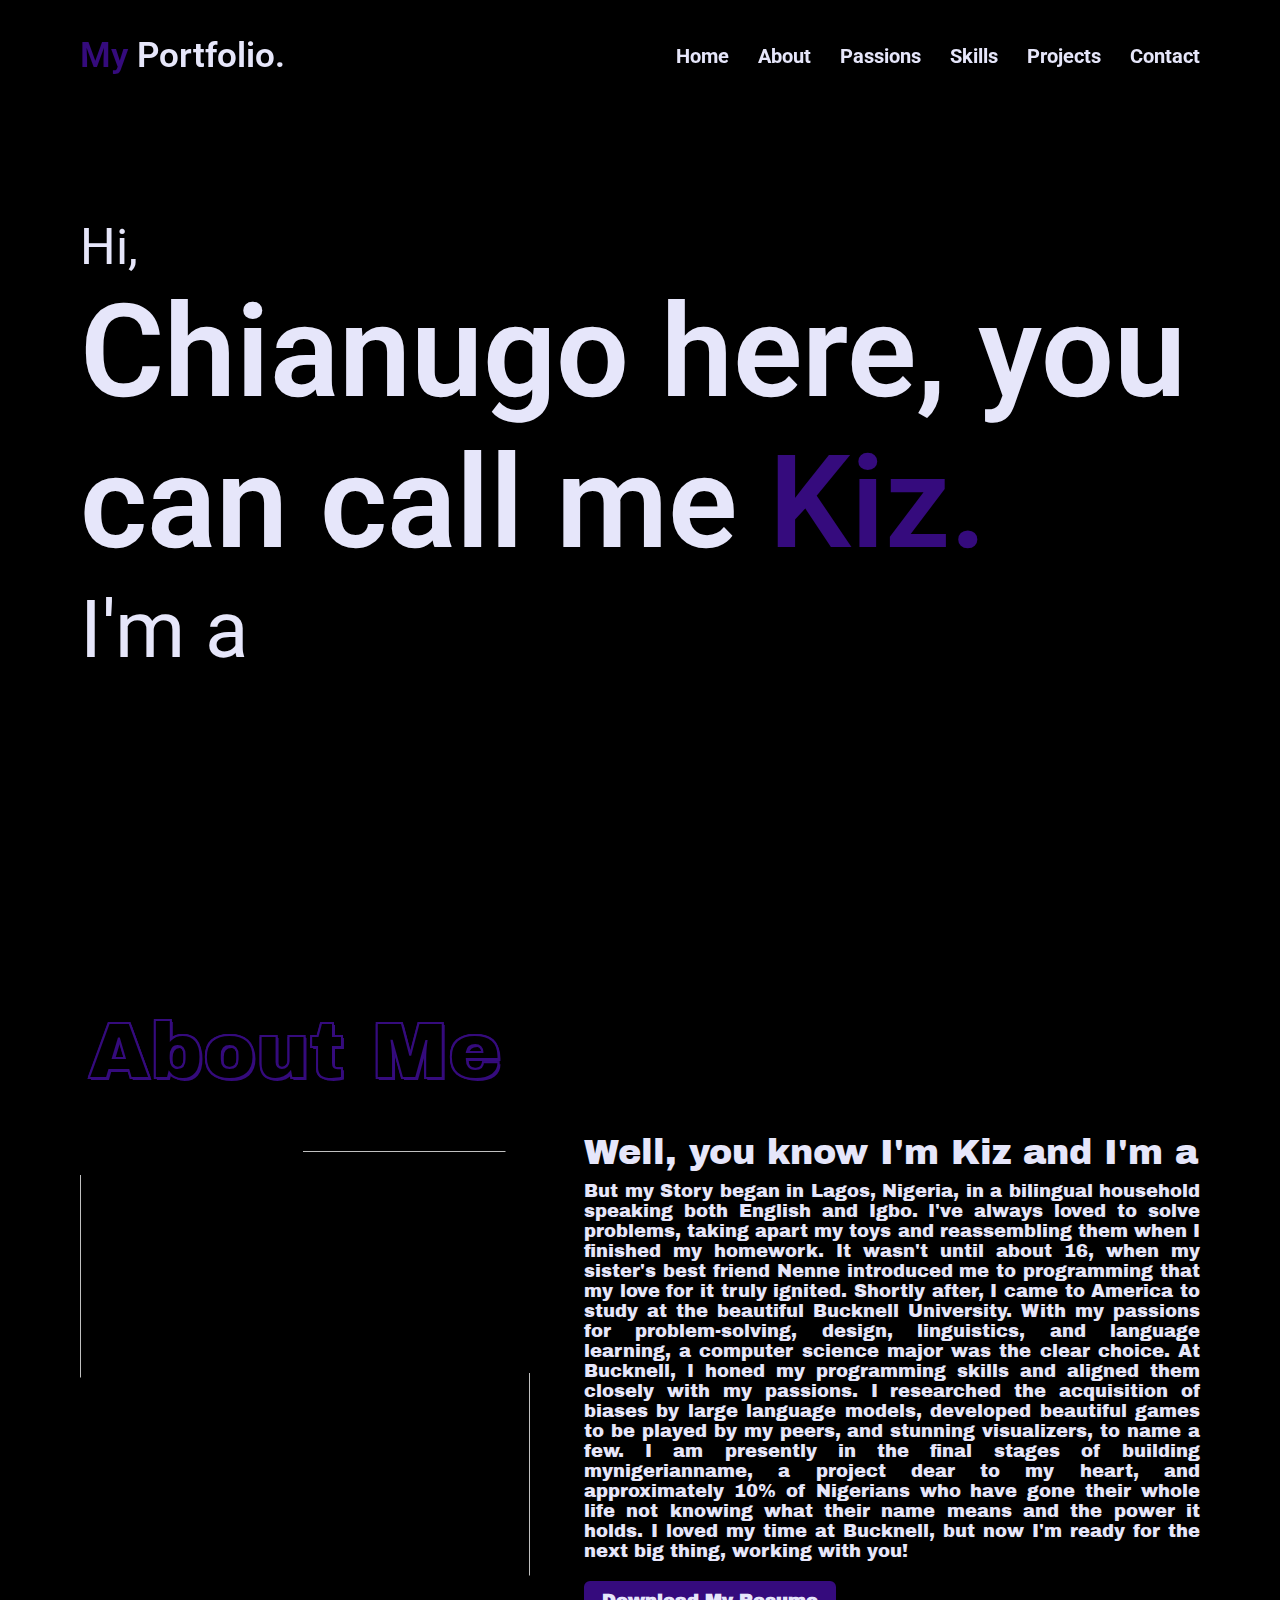
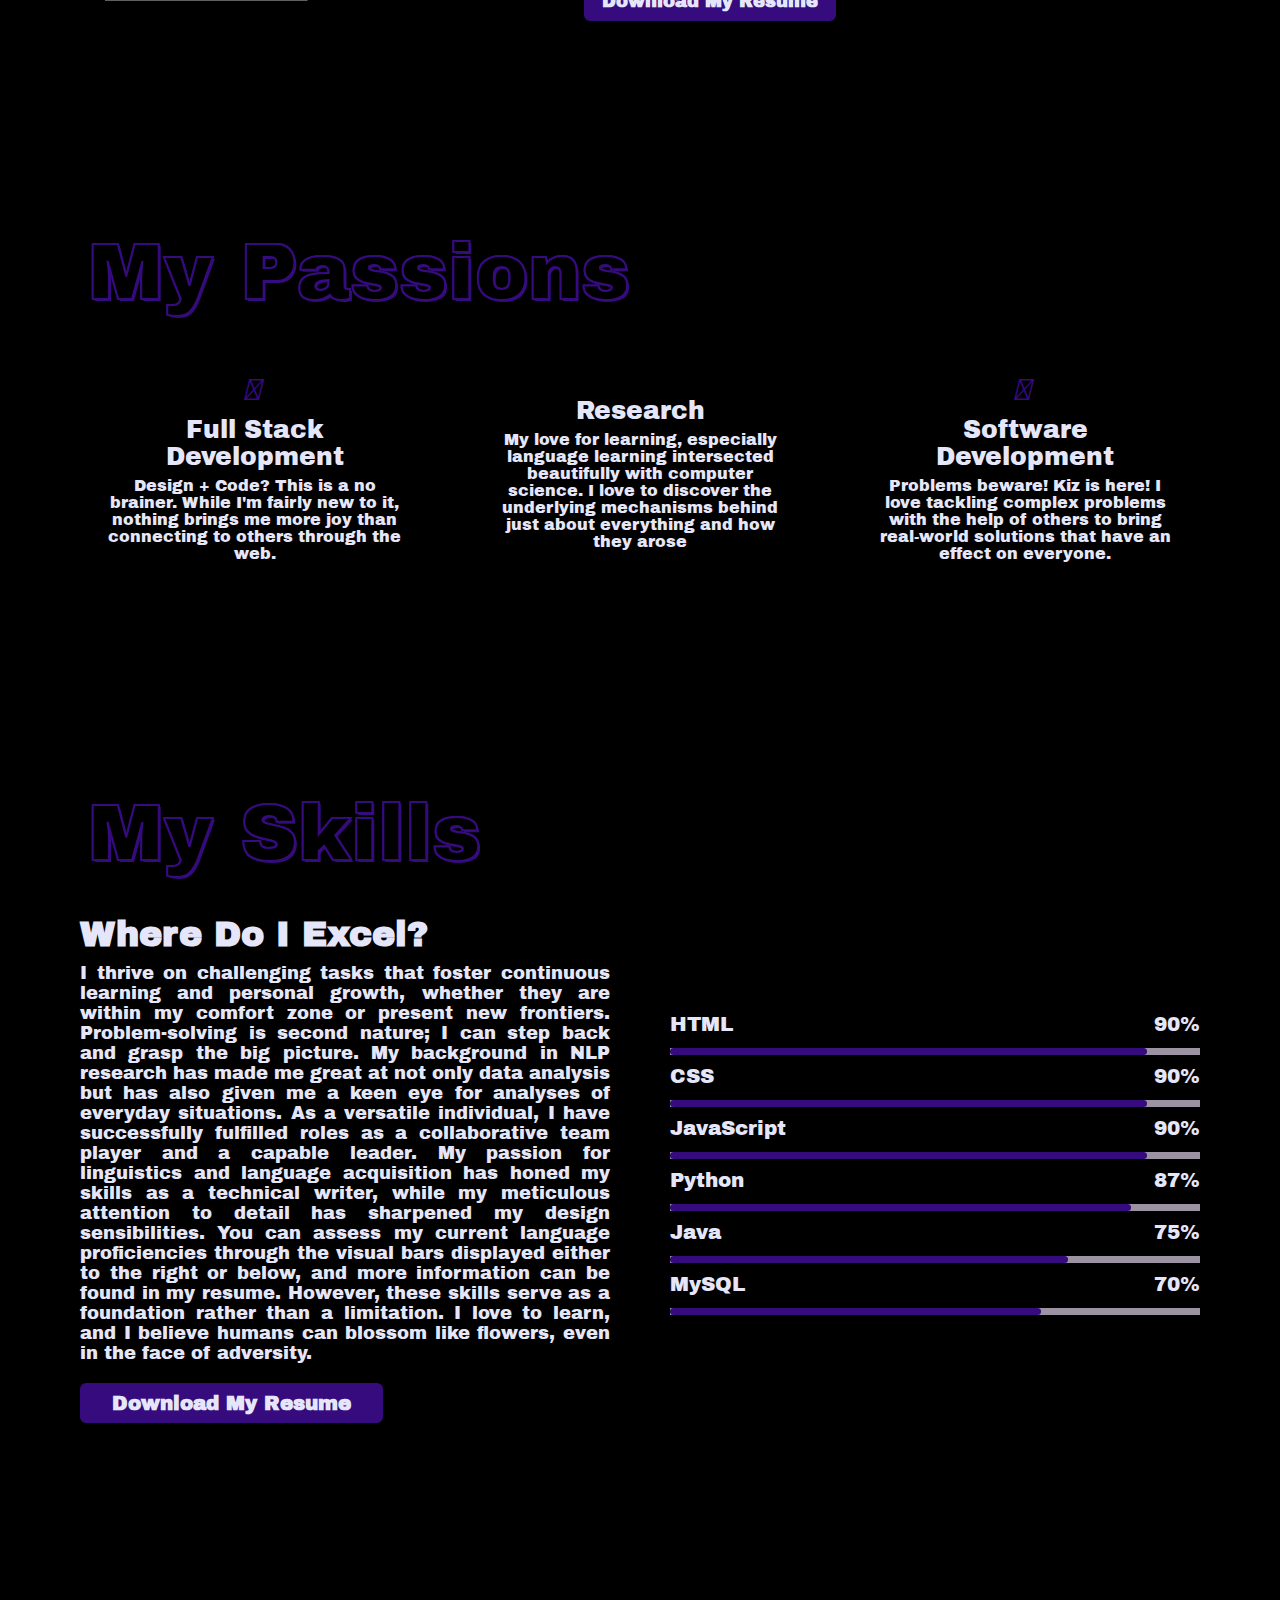
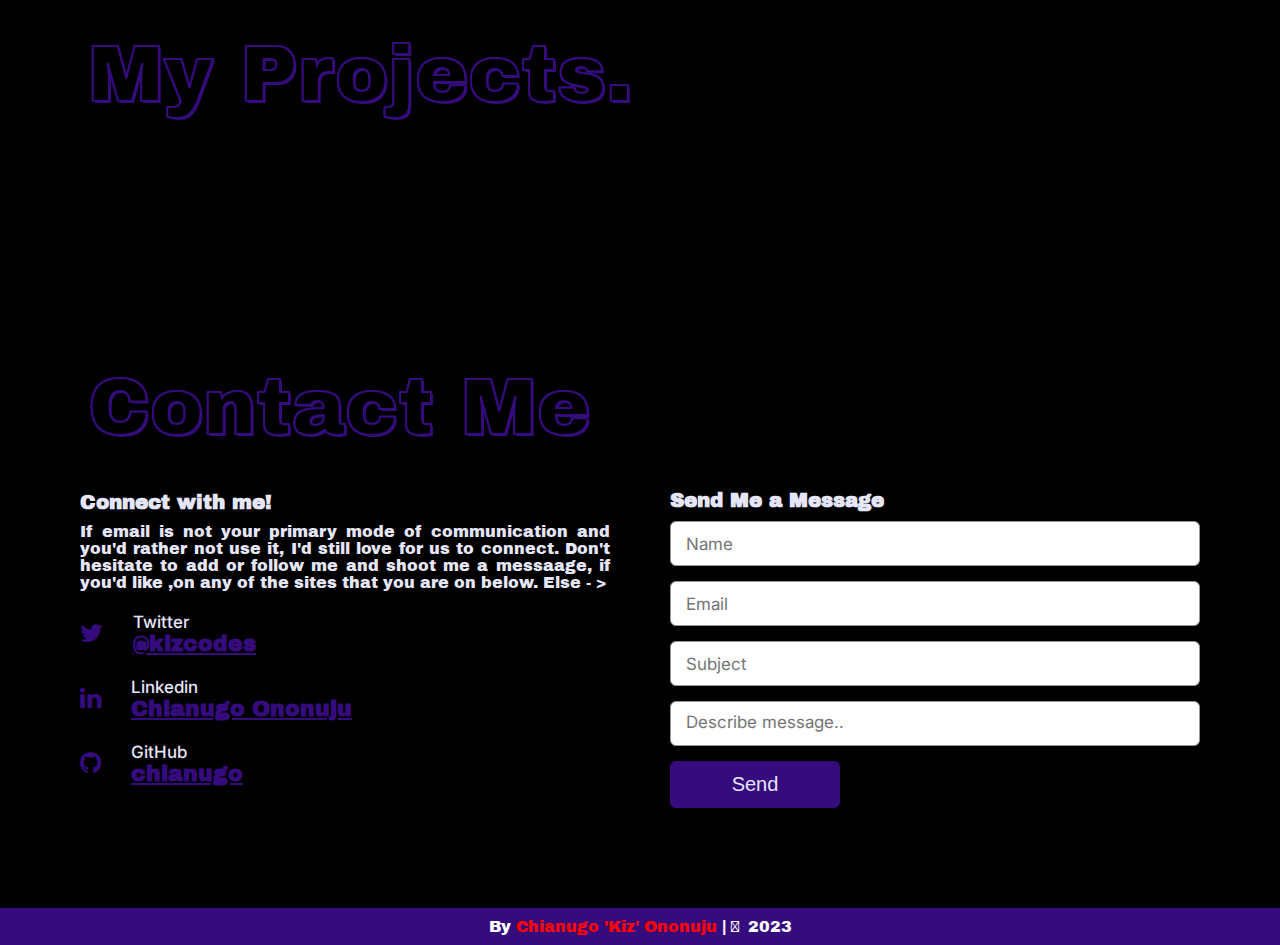
==== commit 6330bab8: "skills section done, website complete" ====
--- a/index.html
+++ b/index.html
@@ -5,6 +5,7 @@
     <meta http-equiv="X-UA-Compatible" content="IE=edge">
     <meta name="viewport" content="width=device-width, initial-scale=1.0">
     <title>Chianugo's Portfolio</title>
+    <link rel="shortcut icon" href="images/favicon.png" type="image/x-icon">
     <link rel="stylesheet" href="styles.css">
     <script src="https://kit.fontawesome.com/ccc805f575.js" crossorigin="anonymous"></script>
     <script src="https://code.jquery.com/jquery-3.5.1.min.js"></script>
@@ -104,8 +105,8 @@
             <h2 class="title">My Skills</h2>
             <div class="skills-content">
                 <div class="column left">
-                    <div class="text">What can you throw at me?</div>
-                    <p>Lorem, ipsum dolor sit amet consectetur adipisicing elit. Quibusdam, nostrum est? Dolores voluptatem laboriosam consectetur cupiditate ducimus perspiciatis vitae in neque debitis iusto sint, laudantium nemo incidunt aperiam molestias ipsa quaerat sequi voluptate odio unde eligendi. Eos voluptatum impedit rerum, itaque sapiente excepturi illo facere, iure illum iste odio omnis. Voluptatem, suscipit quaerat laborum commodi possimus similique aspernatur dolore voluptatibus animi soluta nesciunt molestias repellendus quod ipsum doloribus, rem quo, optio ea sequi reprehenderit saepe distinctio id. Ea ipsa sint veritatis, atque quod recusandae architecto deleniti dolorem iure sequi nostrum eligendi. Unde cupiditate sunt ratione molestias et odio, repellat totam.</p>
+                    <div class="text">Where Do I Excel?</div>
+                    <p>I thrive on challenging tasks that foster continuous learning and personal growth, whether they are within my comfort zone or present new frontiers. Problem-solving is second nature; I can step back and grasp the big picture. My background in NLP research has made me great at not only data analysis but has also given me a keen eye for analyses of everyday situations. As a versatile individual, I have successfully fulfilled roles as a collaborative team player and a capable leader. My passion for linguistics and language acquisition has honed my skills as a technical writer, while my meticulous attention to detail has sharpened my design sensibilities. You can assess my current language proficiencies through the visual bars displayed either to the right or below, and more information can be found in my resume. However, these skills serve as a foundation rather than a limitation. I love to learn, and I believe humans can blossom like flowers, even in the face of adversity.</p>
                     <a href="documents/chianugo-ononuju-resume.pdf">Download My Resume</a>
                 </div>
                 <div class="column right">
--- a/styles.css
+++ b/styles.css
@@ -444,13 +444,14 @@
 }
 
 .skills .skills-content .left .text {
-    font-size: 20px;
+    font-size: 35px;
     font-weight: 600;
     margin-bottom: 10px;
 }
 
 .skills .skills-content .left p {
     text-align: justify;
+    font-size: 18px;
 }
 
 .skills .skills-content .left a {
@@ -473,7 +474,7 @@
 }
 
 .skills .skills-content .right .bars {
-    margin-bottom: 15px;
+    margin-bottom: 20px;
 }
 
 .skills .skills-content .right .info {
@@ -481,19 +482,19 @@
     align-items: center;
     /* justify-content: space-around; */
     justify-content: space-between;
-    margin-bottom: 5px;
+    margin-bottom: 13px;
     margin-top: 10px;
     font-size: 20px;
     font-weight: 500;
 }
 
 .skills .skills-content .right .span {
-    font-size: 18px;
+    font-size: 20px;
     font-weight: 500;
 }
 
 .skills .skills-content .right .line {
-    height: 5px;
+    height: 7px;
     width: 100%;
     background: #9c93a2;
     position: relative;
